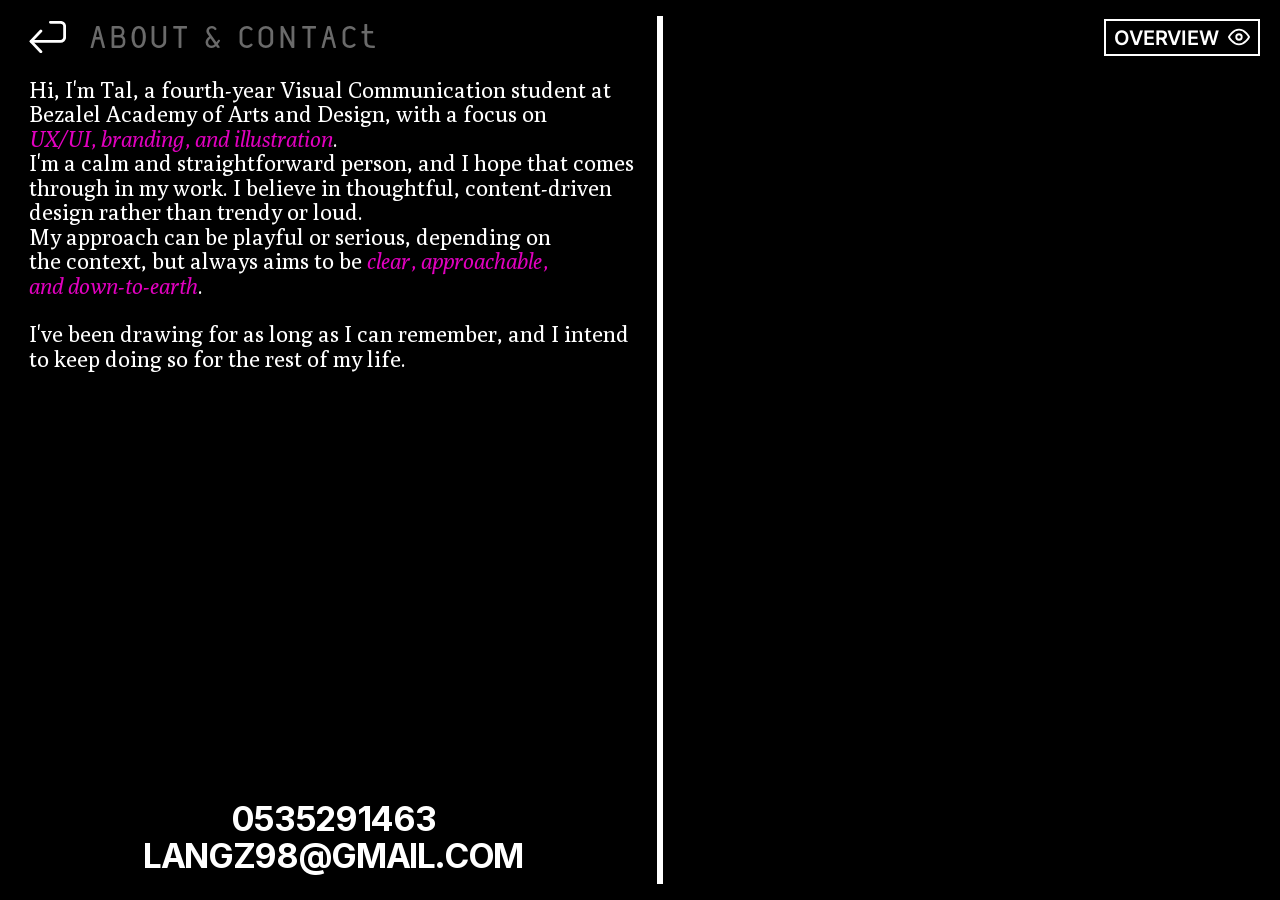
==== about.html @ 41781d66 "About & Contact page: text, contact at the bottom, OVERVIEW with selected works (numbered, hover sho" ====
<!DOCTYPE html>
<html lang="en">
<head>
  <meta charset="UTF-8">
  <meta name="viewport" content="width=device-width, initial-scale=1.0">
  <!-- בטלפון: הטלפון והמייל לא הופכים לקישורים לבד -->
  <meta name="format-detection" content="telephone=no, email=no">
  <title>ABOUT &amp; CONTACT – טל המלך</title>
  <link rel="stylesheet" href="styles.css?v=134">
</head>
<body class="theme-about">

  <!--
    עמוד About & Contact (הפריים Desktop - 84 בפיגמה).
    על אותו גריד כמו עמודי הפרויקטים: משמאל הטקסט עליי ופרטי הקשר, קו באמצע,
    ומימין הכפתור OVERVIEW.
    OVERVIEW: מימין לקו מופיעות עבודות נבחרות מכל הפרויקטים, בשתי עמודות.
    ב-hover מופיע השם של הפרויקט בצבע שלו, ולחיצה עוברת לעמוד של הפרויקט (about.js).
  -->
  <main class="project-page about-page">

    <!-- העמודה השמאלית -->
    <section class="project-info">
      <header class="project-header">
        <!-- חזרה לעמוד הבית: החץ והשם הם קישור אחד (ב-hover השם מתחלף ל-HOME) -->
        <a class="project-home" href="index.html" aria-label="חזרה לעמוד הבית">
          <span class="project-header__back"><span class="project-header__back-icon"></span></span>
          <h1 class="project-header__title">
            <span class="project-header__name">AB0UT &amp; CONTACt</span>
            <span class="project-header__home" aria-hidden="true">HOME</span>
          </h1>
        </a>
      </header>

      <div class="project-info__scroll about-info">
        <div class="project-text">
          <p>
            Hi, I'm Tal, a fourth-year Visual Communication student at Bezalel Academy of Arts and Design, with a focus on<br>
            <span class="project-text__highlight">UX/UI, branding, and illustration</span>.
          </p>
          <p>
            I'm a calm and straightforward person, and I hope that comes through in my work. I believe in thoughtful, <span class="no-break">content-driven</span> design rather than trendy or loud.<br>
            My approach can be playful or serious, depending on the context, but always aims to be <span class="project-text__highlight">clear, approachable, and <span class="no-break">down-to-earth</span></span>.
          </p>
          <p>
            I've been drawing for as long as I can remember, and I intend to keep doing so for the rest of my life.
          </p>
        </div>

        <!-- פרטי הקשר: בתחתית העמודה (לקריאה בלבד, לא לחיצים) -->
        <p class="about-contact">
          0535291463<br>
          langz98@gmail.com
        </p>
      </div>
    </section>

    <!-- הקו שבאמצע (במצב OVERVIEW הוא גולש שמאלה) -->
    <img class="project-divider" src="images/home-line.svg" alt="">

    <!-- הכפתור OVERVIEW: למעלה מימין. פותח וסוגר את העבודות -->
    <button class="overview-button about-overview" type="button" aria-expanded="false" aria-controls="about-works">OVERVIEW <img src="images/eye.svg" alt=""></button>

    <!--
      OVERVIEW: עבודות נבחרות, בשתי עמודות, בדיוק כמו בפיגמה (Frame 160 ו-Frame 161).
      כדי להחליף עבודה: מחליפים את התמונה (או הסרטון), את הקישור, את השם ואת הצבע.
      --work-ratio: הפרופורציות של המסגרת (רוחב / גובה), כמו בפיגמה.
      המספרים (1 >) נכתבים לבד (about.js), לפי הסדר: משמאל לימין, ואז שורה למטה.
    -->
    <div class="about-works" id="about-works">

      <!-- העמודה השמאלית -->
      <div class="about-works__column">
        <a class="about-work" href="wikipedia-football.html" style="--work-color: var(--color-football); --work-ratio: 462 / 659;">
          <span class="about-work__caption"><span class="about-work__number"></span> <span class="about-work__name">WIKIPEDIA&gt;F00TBALL</span></span>
          <img class="about-work__media" src="images/wikipedia-event-poster.png" alt="הפוסטר של האירוע סימולטור כדורגל">
        </a>
        <a class="about-work" href="hed-artzi.html" style="--work-color: var(--color-hed-artzi); --work-ratio: 1219 / 1290;">
          <span class="about-work__caption"><span class="about-work__number"></span> <span class="about-work__name">HED ARTZI</span></span>
          <img class="about-work__media" src="images/hed-artzi-bag.png" alt="שקית נייר עם תקליט, מדבקה וקבלה">
        </a>
        <a class="about-work" href="darom.html" style="--work-color: var(--color-darom); --work-ratio: 2867 / 4096;">
          <span class="about-work__caption"><span class="about-work__number"></span> <span class="about-work__name">DAROM FILM FESTIVAL</span></span>
          <img class="about-work__media" src="images/darom-poster-1.jpg" alt="הכרזה של פסטיבל קולנוע דרום">
        </a>
      </div>

      <!-- העמודה הימנית -->
      <div class="about-works__column">
        <a class="about-work" href="darom.html" style="--work-color: var(--color-darom); --work-ratio: 846 / 570;">
          <span class="about-work__caption"><span class="about-work__number"></span> <span class="about-work__name">DAROM FILM FESTIVAL</span></span>
          <video class="about-work__media" src="images/darom-cover.mp4" muted loop playsinline preload="metadata"></video>
        </a>
        <!-- התמונה חתוכה מלמעלה, כמו בפיגמה (רואים את התחתית שלה) -->
        <a class="about-work" href="hed-artzi.html" style="--work-color: var(--color-hed-artzi); --work-ratio: 671 / 929; --work-position: bottom;">
          <span class="about-work__caption"><span class="about-work__number"></span> <span class="about-work__name">HED ARTZI</span></span>
          <img class="about-work__media" src="images/hed-artzi-concert.jpg" alt="הכרזה בתנועה על מסך אנכי בהופעה">
        </a>
        <a class="about-work" href="wikipedia-football.html" style="--work-color: var(--color-football); --work-ratio: 2074 / 1536;">
          <span class="about-work__caption"><span class="about-work__number"></span> <span class="about-work__name">WIKIPEDIA&gt;F00TBALL</span></span>
          <video class="about-work__media" src="images/wikipedia-magazine.mp4" muted loop playsinline preload="metadata"></video>
        </a>
      </div>

    </div>

  </main>

  <!-- OVERVIEW: פתיחה וסגירה, ומעבר לעמוד של פרויקט -->
  <script src="about.js?v=3"></script>

  <!-- העכבר של האתר -->
  <script src="cursor.js?v=3"></script>

</body>
</html>
---- styles.css ----
/* =========================================
   משתנים: צבעים, פונטים וריווחים (מהפיגמה)
   ========================================= */
:root {
  /* צבעים: עמוד הבית */
  --color-background: #000000; /* שחור הרקע */
  --color-text: #ffffff;       /* לבן הטקסט */
  --color-muted: #6a6a6a;      /* אפור: הסימן ∅ ו-About & Contact */
  --color-accent: #00ffa2;     /* ירוק: פרויקט במצב hover והמסגרת של התמונה */

  /* צבעים: עמוד התהליך */
  --color-process-background: #5b5b5b; /* אפור הרקע בעמוד התהליך */
  --color-process-text: #ffffff;       /* לבן הטקסט בעמוד התהליך */

  /* צבעים: עמודי הפרויקטים */
  --color-project-accent: #0ae60d; /* ירוק: הלשונית הפעילה ומילים מודגשות */
  --color-hed-artzi: #fe3200;      /* אדום: הצבע של עמוד HED ARTZI (במקום הירוק) */
  --color-hed-artzi-background: #131313; /* אפור כהה מאוד: הרקע בעמוד החדש של HED ARTZI */
  --color-darom: #ffd555;          /* צהוב: הצבע של עמוד DAROM FILM FESTIVAL (במקום הירוק) */
  --color-about: #e100bf;          /* ורוד: הצבע של עמוד About & Contact */
  --color-football: #0ae60d;       /* הירוק של WIKIPEDIA>FOOTBALL (גם כשבעמוד יש צבע אחר) */

  /* יחידת מידה של עמוד הבית: פיקסל אחד בפריים (1440×1024) מוקטן לגודל המסך */
  --u: min(100vw / 1440, 100vh / 1024);

  /* פונטים */
  --font-main: "ArbelHagilda", monospace;      /* הפונט של עמוד הבית */
  --font-hebrew: "TheBasics Regular", sans-serif; /* המילה "טל" בעמוד הבית */
  --font-symbol: "Arial Unicode MS", "Apple Symbols", sans-serif; /* הסימן ∅ (חסר בפונט ArbelHagilda) */
  --font-process: "EditorSans Normal", sans-serif; /* הפונט של עמוד התהליך */
  --font-project-headline: "Inter", sans-serif;        /* הכותרת הגדולה בעמוד פרויקט */
  --font-tab: "Inter", sans-serif;                     /* הלשוניות ו-OVERVIEW בעמודי הפרויקטים (SemiBold) */
  --font-project-text: "Poly", serif;                   /* הטקסט על הפרויקט */
  --font-caption: "TheBasics Regular", sans-serif;      /* הכיתובים מעל התמונות */
  --font-caption-number: "TheBasics Black", sans-serif; /* המספר בכיתוב (1 >) */
  --font-size-home: calc(80.4 * var(--u));     /* 80px בפיגמה */
  --font-size-tag: calc(25.12 * var(--u));     /* התווית בתוך הכפסולה (UX/UI, BRAND) */
  --font-size-big: clamp(1.6rem, 6.1vw, 5.5rem); /* כותרות עמוד התהליך: 88px במחשב */
  --font-size-letter: clamp(5rem, 12.8vw, 11.5rem); /* האותיות A, B, C (185px בפיגמה) */

  /* ריווחים */
  --space-name-left: calc(23 * var(--u));  /* בין TAL ל-∅ (נקבע לפי מדידה, כדי ששני הרווחים ייראו שווים) */
  --space-name-right: calc(26.5 * var(--u)); /* בין ∅ ל-טל */
  --space-tabs: 16; /* הרווח בין הלשוניות בעמוד פרויקט, בפיקסלים של הפיגמה (בפיגמה 24) */
  --space-images: 0.7rem;                       /* רווח בין הדימויים בעמוד התהליך (11px בפיגמה) */
  --process-image-height: clamp(8rem, 16.5vw, 15rem); /* גובה הדימויים בעמוד התהליך (כ-240px בפיגמה) */

  /* אנימציה */
  --duration-tag: 0.3s; /* כמה זמן לוקח לעיגול להתרחב לכפסולה */
  --duration-shutter: 0.6s; /* כמה זמן לוקח לתריס להיפתח */
  --duration-reveal: 0.9s;  /* כמה זמן לוקח לתוכן בעמוד פרויקט לעלות ולהופיע */
  --duration-next: 0.8s;    /* ה-hover על החץ לפרויקט הבא: הלשוניות יוצאות, השם נכנס והחץ מתארך */
  --ease-next: cubic-bezier(0.65, 0, 0.35, 1); /* ease-in-out רך: מתחיל לאט ונעצר לאט */
  --duration-next-arrow: 0.5s; /* החץ מתארך קצת יותר מהר מהשאר */
  --duration-overview: 0.9s; /* המעבר לתצוגת OVERVIEW וחזרה: הקו גולש והכל זז איתו */
  /* המעבר מעמוד הבית לפרויקט: "גלילה" אחת לאורך הקו, שמתחילה בעמוד הבית ונגמרת בעמוד הפרויקט */
  --duration-page-out: 0.6s; /* החלק בעמוד הבית: מאיץ */
  --duration-page-in: 1s;    /* החלק בעמוד הפרויקט: נעצר בעדינות */
  --ease-page-in: cubic-bezier(0.55, 0, 1, 0.45); /* מתחיל לאט ומאיץ */
  --ease-page-out: cubic-bezier(0.22, 1, 0.36, 1); /* יוצא מהר ונעצר לאט */
  --distance-page: 60svh;    /* מאיפה עמוד הפרויקט עולה (מתחת למסך) */
  --distance-reveal: 24px;  /* מאיזה מרחק מלמטה התוכן עולה */
  --ease-reveal: cubic-bezier(0.22, 1, 0.36, 1); /* יוצא מהר ונעצר לאט ובעדינות */
  --ease-shutter: cubic-bezier(0.65, 0, 0.35, 1); /* מתחיל לאט, מאיץ, ונעצר בעדינות */
}

/* קבצי הפונטים נמצאים בתיקייה fonts, כדי שכל דפדפן (גם Safari) יציג אותם */
@font-face {
  font-family: "ArbelHagilda";
  font-weight: normal;
  src: url("fonts/arbelhagilda-regular.otf") format("opentype");
}

@font-face {
  font-family: "ArbelHagilda";
  font-weight: bold;
  src: url("fonts/arbelhagilda-bold.otf") format("opentype");
}

@font-face {
  font-family: "TheBasics Regular";
  src: url("fonts/thebasics-regular.otf") format("opentype");
}

@font-face {
  font-family: "TheBasics Black";
  src: url("fonts/thebasics-black.otf") format("opentype");
}

@font-face {
  font-family: "Inter";
  font-weight: bold;
  src: url("fonts/inter-bold.woff2") format("woff2");
}

@font-face {
  font-family: "Inter";
  font-weight: 600; /* SemiBold: הטקסט בלשוניות */
  src: url("fonts/inter-semibold.woff2") format("woff2");
}

@font-face {
  font-family: "Poly";
  font-style: normal;
  src: url("fonts/poly-regular.woff2") format("woff2");
}

@font-face {
  font-family: "Poly";
  font-style: italic;
  src: url("fonts/poly-italic.woff2") format("woff2");
}

@font-face {
  font-family: "EditorSans Normal";
  src: url("fonts/editorsans-normal.otf") format("opentype");
}

/* =========================================
   בסיס
   ========================================= */
* {
  box-sizing: border-box;
  margin: 0;
}

body {
  background-color: var(--color-background);
  color: var(--color-text);
  font-family: var(--font-main);
  font-weight: normal;
  line-height: normal;
  /* במק הדפדפן מצייר טקסט בהיר על רקע כהה עבה יותר. כך הוא עדין, כמו בפיגמה */
  -webkit-font-smoothing: antialiased;
  -moz-osx-font-smoothing: grayscale;
}

/* =========================================
   עמוד הבית: שם למעלה, קו באמצע, פרויקטים למטה
   ========================================= */
.home {
  min-height: 100vh;
  min-height: 100svh; /* גובה המסך האמיתי בטלפונים */
  padding-top: 0; /* בפיגמה 10px, אבל הדפדפן כבר מוסיף מרווח מעל הפונט */
  padding-bottom: calc(8 * var(--u));
  display: flex;
  flex-direction: column;
  align-items: center;
  font-size: var(--font-size-home);
  letter-spacing: 0.01em;
  text-align: center;
}

/* הכותרת: TAL∅ טל ומתחתיה About & Contact */
.home-header {
  width: calc(687 * var(--u)); /* הטקסט והחץ יחד, כמו בפיגמה */
  line-height: calc(78.5 * var(--u)); /* גובה שורה כמו בפיגמה */
}

/* השורה TAL∅ טל: שלוש עמודות, וה-∅ בעמודה האמצעית, בדיוק במרכז העמוד (מעל הקו) */
.home-name {
  display: grid;
  grid-template-columns: 1fr auto 1fr;
  align-items: baseline; /* שלושת החלקים על אותו קו תחתון, כמו בשורת טקסט */
  font-size: inherit;
  font-weight: normal;
  cursor: default;
  outline: none; /* במצב פוקוס ה-∅ הירוק מראה איפה נמצאים */
}

.home-name__latin {
  justify-self: end;
  padding-right: var(--space-name-left);  /* הרווח בין TAL ל-∅ */
}

.home-name__hebrew {
  justify-self: start;
  padding-left: var(--space-name-right);  /* הרווח בין ∅ ל-טל */
}

.home-name,
.home-about {
  white-space: nowrap; /* כל שורה נשארת שורה אחת, כמו בפיגמה */
}

.home-name__mark,
.home-about__text {
  color: var(--color-muted);
}

.home-about {
  display: block; /* קישור לעמוד About & Contact, בשורה משלו */
  color: inherit;
  text-decoration: none;
  cursor: pointer;
  outline: none; /* במצב פוקוס הצבע הירוק מראה איפה נמצאים */
}

.home-name__mark {
  font-family: var(--font-symbol);
}

.home-name__hebrew {
  font-family: var(--font-hebrew);
}

/*
  החץ ↗ אחרי About & Contact: יושב בשורה כמו עוד תו.
  הקופסה בגודל החץ אחרי הסיבוב (47×41), והתחתית שלה על הקו התחתון של הטקסט.
*/
.home-arrow {
  position: relative;
  display: inline-block;
  vertical-align: baseline;
  width: calc(47 * var(--u));
  height: calc(41 * var(--u));
  margin-left: calc(11 * var(--u)); /* הרווח מהטקסט, כמו בפיגמה */
}

.home-arrow img {
  position: absolute;
  top: 50%;
  left: 50%;
  width: calc(64.37 * var(--u));
  height: calc(29.46 * var(--u));
  transform: translate(-50%, -50%) rotate(-41.1deg); /* באמצע הקופסה, באותה זווית כמו בפיגמה */
}

/* האזור שבין הכותרת לפרויקטים: בו נמצאים הקו והתמונות של הפרויקטים */
.home-line {
  position: relative; /* החלון עם התמונה ממוקם בתוך האזור הזה */
  flex: 1;
  min-height: calc(458 * var(--u));
  display: flex;
  justify-content: center;
  align-items: center;
  margin-top: calc(-3 * var(--u));
  margin-bottom: calc(14 * var(--u));
}

/* הקו האנכי: נמתח לכל הגובה של האזור */
.home-line__line {
  align-self: stretch;
  width: max(2px, calc(6 * var(--u)));
}

/*
  החלון עם התמונה (תריס): אחד לכל הפרויקטים.
  סגור הוא רק שני הפסים הירוקים צמודים באמצע, מעל הקו.
  פתוח הוא ברוחב של התמונה, ובמעבר בין פרויקטים הרוחב משתנה בהדרגה לרוחב של התמונה הבאה.
  הסקריפט בסוף index.html מוסיף את is-open ואת data-showing (איזו תמונה להציג).
*/
/* שכבה בגודל האזור, כדי שהחלון יוכל לחשב את הרוחב שלו לפי הגובה של האזור (cqh) */
.preview-area {
  position: absolute;
  inset: 0;
  container-type: size;

  /* הפרופורציות (רוחב / גובה) של כל תמונה, כמו בפיגמה */
  --ratio-about: 518 / 576;
  --ratio-view: 627 / 458;
  --ratio-chick-check: 849 / 458;
  --ratio-hed-artzi: 310 / 458;
  --ratio-wikipedia-football: 1;
  --ratio-darom: 321 / 458;
}

.preview-window {
  --ratio: 1; /* רוחב / גובה של התמונה המוצגת (נקבע למטה) */
  position: absolute; /* מעל הקו, כך שהחלון לא משנה את גובה האזור */
  top: 0;
  bottom: 0;
  left: 50%;
  transform: translateX(-50%); /* באמצע העמוד */
  width: calc(12 * var(--u)); /* סגור: שני הפסים צמודים */
  overflow: hidden;
  background-color: var(--color-background); /* מסתיר את הקו הלבן שמתחתיו */
  visibility: hidden;
  transition:
    width var(--duration-shutter) var(--ease-shutter),
    visibility 0s linear var(--duration-shutter); /* נעלם רק אחרי שסיים להיסגר */
}

.preview-window.is-open {
  /* הגובה של האזור × הפרופורציות של התמונה, ועוד 30 מכל צד לפסים ולרווח */
  width: min(calc(100cqh * var(--ratio) + 60 * var(--u)), 100vw - 2rem); /* בטלפון: לא רחב יותר מהמסך */
  visibility: visible;
  transition:
    width var(--duration-shutter) var(--ease-shutter),
    visibility 0s;
}

/* שני הפסים הירוקים, בקצוות של החלון */
.preview-window::before,
.preview-window::after {
  content: "";
  position: absolute;
  top: 0;
  bottom: 0;
  width: calc(6 * var(--u));
  background-color: var(--color-accent);
}

.preview-window::before { left: 0; }
.preview-window::after  { right: 0; }

/* המסגרת של התמונות: בתוך החלון, 30 מכל צד (6 לפס + 24 רווח). מה שמחוץ לה לא נראה */
.preview-window__images {
  position: absolute;
  inset: 0 calc(30 * var(--u));
  overflow: hidden;
}

/*
  התמונות: כולן באמצע המסגרת, ורק אחת מוצגת.
  כל תמונה תמיד בגודל הסופי שלה (בלי זום), והחלון רק חושף או מסתיר אותה מהצדדים.
*/
.preview-window img {
  position: absolute;
  top: 0;
  left: 50%;
  transform: translateX(-50%);
  width: min(calc(100cqh * var(--ratio)), 100vw - 2rem - 60 * var(--u)); /* בטלפון: לא רחבה יותר מהמסך */
  max-width: none;
  height: 100%;
  object-fit: cover;
  opacity: 0;
}

.preview-window[data-showing="about"] img[data-project="about"],
.preview-window[data-showing="view"] img[data-project="view"],
.preview-window[data-showing="chick-check"] img[data-project="chick-check"],
.preview-window[data-showing="hed-artzi"] img[data-project="hed-artzi"],
.preview-window[data-showing="wikipedia-football"] img[data-project="wikipedia-football"],
.preview-window[data-showing="darom"] img[data-project="darom"] {
  opacity: 1;
}

/* הרוחב של החלון: לפי התמונה המוצגת */
.preview-window[data-showing="about"]              { --ratio: var(--ratio-about); }
.preview-window[data-showing="view"]               { --ratio: var(--ratio-view); }
.preview-window[data-showing="chick-check"]        { --ratio: var(--ratio-chick-check); }
.preview-window[data-showing="hed-artzi"]          { --ratio: var(--ratio-hed-artzi); }
.preview-window[data-showing="wikipedia-football"] { --ratio: var(--ratio-wikipedia-football); }
.preview-window[data-showing="darom"]              { --ratio: var(--ratio-darom); }

/* הרוחב של כל תמונה: לפי הפרופורציות שלה עצמה */
.preview-window img[data-project="about"]              { --ratio: var(--ratio-about); }
.preview-window img[data-project="view"]               { --ratio: var(--ratio-view); }
.preview-window img[data-project="chick-check"]        { --ratio: var(--ratio-chick-check); }
.preview-window img[data-project="hed-artzi"]          { --ratio: var(--ratio-hed-artzi); }
.preview-window img[data-project="wikipedia-football"] { --ratio: var(--ratio-wikipedia-football); }
.preview-window img[data-project="darom"]              { --ratio: var(--ratio-darom); }

.preview-window img[data-project="wikipedia-football"] {
  object-position: 50% 10.5%; /* אותו חיתוך כמו בפיגמה */
  mix-blend-mode: screen;
}

.preview-window img[data-project="about"] {
  object-fit: fill; /* כמו בפיגמה: כל התמונה נכנסת למסגרת, בלי חיתוך */
}

/* רשימת הפרויקטים */
.project-list {
  padding: 0;
  list-style: none;
}

.project {
  display: flex;
  align-items: center;
  justify-content: center;
  gap: calc(20.1 * var(--u));
  height: calc(76 * var(--u));
  cursor: default;
  outline: none; /* במצב פוקוס הצבע הירוק מראה איפה נמצאים */
  transition: gap var(--duration-tag) ease;
}

/* קישור לעמוד הפרויקט: לא משנה את העיצוב, השם והעיגול נשארים בשורה כמו בשאר הפרויקטים */
.project__link {
  display: flex;
  align-items: center;
  gap: inherit; /* אותו רווח (והתנועה שלו) כמו בשורת הפרויקט */
  color: inherit;
  text-decoration: none;
  outline: none; /* במצב פוקוס הצבע הירוק מראה איפה נמצאים */
}

.project:has(.project__link) {
  cursor: pointer;
}

/*
  העיגול האפור שליד כל פרויקט.
  במצב hover הוא מתרחב לכפסולה, ואחר כך מופיעה בתוכו התווית (UX/UI, BRAND).
*/
.project__tag {
  position: relative;
  width: calc(59.29 * var(--u));
  height: calc(59.29 * var(--u));
  border: calc(6.03 * var(--u)) solid var(--color-muted);
  border-radius: 50%; /* עיגול */
  transition:
    width var(--duration-tag) ease,
    border-radius var(--duration-tag) ease;
}

.project__tag-text {
  position: absolute;
  inset: 0;
  display: flex;
  align-items: center;
  justify-content: center;
  padding-top: calc(5 * var(--u)); /* קצת מתחת לאמצע, כמו בפיגמה */
  font-size: var(--font-size-tag);
  font-weight: bold;
  color: var(--color-muted);
  white-space: nowrap;
  opacity: 0; /* מוסתרת עד שהעיגול מתרחב */
  transition: opacity 0.1s ease; /* ביציאה מ-hover: נעלמת מיד */
}

/* =========================================
   מצב hover של פרויקט (גם בלחיצה בטלפון, ובמעבר האוטומטי בטלפון: is-auto)
   ========================================= */
.project:is(:hover, :focus-within, .is-auto) {
  gap: calc(10.05 * var(--u));
  color: var(--color-accent);
}

/* 1. העיגול מתרחב לכפסולה */
.project:is(:hover, :focus-within, .is-auto) .project__tag {
  width: calc(112.05 * var(--u));
  border-radius: 33% / 50%; /* צורת הכפסולה מפיגמה */
}

/* 2. ואחרי שהתרחב, התווית מופיעה */
.project:is(:hover, :focus-within, .is-auto) .project__tag-text {
  opacity: 1;
  /* מתחילה להופיע מיד, בהדרגה, יחד עם ההתרחבות, ונראית במלואה כשהכפסולה פתוחה */
  transition: opacity var(--duration-tag) ease;
}

/* למי שביקש במחשב פחות תנועה: בלי אנימציה */
@media (prefers-reduced-motion: reduce) {
  .project,
  .project__tag,
  .project__tag-text {
    transition: none !important;
  }

  .preview-window {
    transition: none !important;
  }
}

/* =========================================
   מצב hover על השם TAL∅ טל
   ========================================= */
/* ה-∅ נצבע בירוק (והתמונה שלי נפתחת בתריס, דרך הסקריפט) */
.home-name:is(:hover, :focus) .home-name__mark {
  color: var(--color-accent);
}

/*
  בטלפון אין hover, אז עמוד הבית עובר לבד בין הפרויקטים, אחד-אחד, ובסוף אל TAL∅ טל.
  הסקריפט ב-index.html מוסיף is-auto למה שמוצג עכשיו: השם נצבע, והתריס נפתח עם התמונה.
*/
.project.is-auto,
.home-name.is-auto .home-name__mark {
  color: var(--color-accent);
}

/* =========================================
   מצב hover על About & Contact: רק הטקסט נצבע בירוק, החץ נשאר לבן
   ========================================= */
.home-about:is(:hover, :focus) .home-about__text {
  color: var(--color-accent);
}

/* =========================================
   המעבר מעמוד הבית לעמוד פרויקט (חלק 1, בעמוד הבית)
   כאילו "גוללים למטה" לאורך הקו, והוא ממשיך והופך לקו המפריד של הפרויקט:
   1. התריס נסגר חזרה לקו, והרשימה נעלמת, כדי לפנות את הדרך לקו (is-leaving).
   2. המסך "יורד": הכותרת עולה ויוצאת, והקו עולה איתה ונמשך עד למטה (is-scrolling).
   3. עוברים לעמוד הפרויקט, ושם הגלילה ממשיכה (חלק 2, בהמשך הקובץ).
   הסקריפט ב-index.html מוסיף את המחלקות, ומחשב את המרחק (--scroll-distance).
   ========================================= */
/* בזמן המעבר כבר אי אפשר להצביע על דברים אחרים */
.home.is-leaving {
  pointer-events: none;
}

/* הרשימה נעלמת בזמן שהתריס נסגר */
.project-list {
  transition: opacity var(--duration-shutter) var(--ease-next);
}

.is-leaving .project-list {
  opacity: 0;
}

/* הקו של המעבר: מחליף את הקו של העמוד, ואותו אפשר להזיז ולמתוח */
.page-line {
  position: fixed;
  z-index: 10;
  background-color: var(--color-text);
  transition:
    top var(--duration-page-out) var(--ease-page-in),
    height var(--duration-page-out) var(--ease-page-in);
}

/* הכותרת עולה ויוצאת מהמסך, יחד עם הקו (מאיצה, והגלילה ממשיכה בעמוד הפרויקט) */
.home-header {
  transition: transform var(--duration-page-out) var(--ease-page-in);
}

.is-scrolling .home-header {
  transform: translateY(calc(-1 * var(--scroll-distance)));
}

/*
  חוזרים מעמוד פרויקט: אותה גלילה, הפוך.
  is-returning: ההתחלה. הכותרת למעלה מחוץ למסך, הרשימה מוסתרת, והקו לכל הגובה.
  is-coming-back: הכותרת והקו יורדים למקום שלהם ונעצרים בעדינות. אחר כך הרשימה מופיעה.
  (הסקריפט הקטן בראש index.html מוסיף את is-returning, והסקריפט בסוף העמוד ממשיך)
*/
.is-returning .home-header {
  transform: translateY(-100svh);
  transition: none;
}

.is-returning .project-list {
  opacity: 0;
  transition: none;
}

/* הרשימה מחכה עד שהקו במקום, ורק אז מופיעה (כמו שנעלמה: בזמן של התריס) */
.is-coming-back .project-list {
  opacity: 0;
}

.is-returning .home-line__line,
.is-coming-back .home-line__line {
  visibility: hidden; /* במקומו זז הקו של המעבר */
}

.is-coming-back .home-header,
.is-coming-back .page-line {
  transition:
    transform var(--duration-page-in) var(--ease-page-out),
    top var(--duration-page-in) var(--ease-page-out),
    height var(--duration-page-in) var(--ease-page-out);
}

.is-coming-back .home {
  pointer-events: none;
}

/* =========================================
   עמוד הבית בטלפון (הפריים "דף הבית" למובייל בפיגמה, 393×852)
   נקודת השבירה: כמו בשאר האתר, מסך צר מ-900 או מסך לאורך (טלפון וטאבלט לאורך).
   הכל בנוי באותו u כמו במחשב, רק שכאן u נקבע לפי רוחב המסך:
   השורה הכי ארוכה (HED ARTZI REBRANDING והעיגול, 962 u) ממלאת את כל הרוחב,
   פחות --home-text-gutter מכל צד. כך כל שורה נשארת שורה אחת, ויש מקום לתווית (UX/UI, BRAND)
   כשהעיגול מתרחב. ככל שהטקסט קטן יותר, הקו והתריס שבאמצע גבוהים יותר.
   ========================================= */
@media (max-width: 900px), (orientation: portrait) {
  .home {
    --home-text-gutter: 28px;  /* הרווח מהקצה של המסך לשורה הכי ארוכה (כשהתווית פתוחה: כ-20) */
    --home-mobile-gutter: 8px; /* הרווח מהקצה של המסך לתריס הפתוח */
    /* לפי הרוחב, אבל במסך נמוך (טלפון לרוחב) לא גדול מדי, כדי שהעמוד ייכנס בגובה */
    /* --home-row-width: הרוחב של השורה הכי ארוכה ב-u. הסקריפט ב-index.html מודד אותו בדפדפן עצמו
       (בכל דפדפן הפונט קצת שונה), ו-962.3 הוא המדידה בכרום, למקרה שהסקריפט עוד לא רץ */
    --u: min((100vw - 2 * var(--home-text-gutter)) / var(--home-row-width, 962.3), 100svh / 1100);
    /* הגדלים של הטקסט מחושבים מחדש לפי ה-u החדש */
    --font-size-tag: calc(25.12 * var(--u));
    font-size: calc(80.4 * var(--u));
    /* הריווחים במובייל (כולם עד האותיות עצמן, לא עד הקופסה של השורה) */
    --home-edge: 8px;      /* מהקצה העליון עד TAL, ומהפרויקט האחרון עד התחתית */
    --home-row-gap: 3px;   /* בין פרויקט לפרויקט */
    /*
      בכל שורה יש רווח ריק מעל ומתחת לאותיות (נמדד בדפדפן, ב-u, כי הוא גדל עם הטקסט).
      מורידים אותו, כדי שהריווחים יהיו עד האותיות עצמן.
    */
    --home-text-inset-top: calc(12.85 * var(--u));   /* מעל TAL */
    --home-text-inset-bottom: calc(9.28 * var(--u)); /* מתחת לפרויקט האחרון */
    --home-about-inset: calc(18.56 * var(--u));      /* מתחת ל-About & Contact */
    --home-project-inset-top: calc(7.85 * var(--u)); /* מעל שם של פרויקט */
    --home-project-inset-bottom: calc(8.56 * var(--u)); /* מתחת לשם של פרויקט */
    /* הקו: מעליו ומתחתיו אותו רווח כמו בין פרויקט לפרויקט (מהאותיות עד הקו) */
    --home-line-gap-top: calc(var(--home-row-gap) + var(--home-project-inset-bottom) + var(--home-project-inset-top) - var(--home-about-inset));
    --home-line-gap-bottom: calc(var(--home-row-gap) + var(--home-project-inset-bottom));
    padding-top: calc(var(--home-edge) - var(--home-text-inset-top));
    padding-bottom: calc(var(--home-edge) - var(--home-text-inset-bottom));
    background-color: var(--color-hed-artzi-background); /* בפיגמה הרקע במובייל #131313 */
  }

  /* הרקע של כל העמוד, גם מתחת לעמוד כשגוללים */
  body:has(.home) {
    background-color: var(--color-hed-artzi-background);
  }

  /* התריס מסתיר את הקו באותו צבע של הרקע */
  .preview-window {
    background-color: var(--color-hed-artzi-background);
  }

  /* גם התריס הפתוח והתמונה בתוכו: לכל היותר עד 8 מהצדדים של המסך */
  .preview-window.is-open {
    width: min(calc(100cqh * var(--ratio) + 60 * var(--u)), 100vw - 2 * var(--home-mobile-gutter));
  }

  .preview-window img {
    width: min(calc(100cqh * var(--ratio)), 100vw - 2 * var(--home-mobile-gutter) - 60 * var(--u));
  }

  /* הקו קצת יותר דק מאשר בפיגמה (3) */
  .home-line__line {
    width: 2px;
  }

  /* הרווחים מעל ומתחת לקו (מוגדרים למעלה, ב-.home) */
  .home-line {
    margin-top: var(--home-line-gap-top);
    margin-bottom: var(--home-line-gap-bottom);
  }

  /*
    אנימציית הפתיחה (is-intro, מ-index.html): בהתחלה המסך ריק, והקו יורד מלמעלה עד למטה.
    אחר כך השם יורד מלמעלה עם הקו (is-intro-scrolling), ועוד לפני שהקו נעצר
    הפרויקטים מתחילים לעלות אחד-אחד (כש-is-intro-list יורד).
  */
  .home-header {
    transition:
      transform var(--duration-page-out) var(--ease-page-in),
      opacity var(--duration-shutter) var(--ease-next);
  }

  .is-intro .home-header {
    opacity: 0;
    transition: none;
  }

  /*
    הפרויקטים מופיעים אחד-אחד, מלמעלה למטה: כל אחד עולה קצת ומתבהר, ונעצר בעדינות.
    --i: המקום של הפרויקט ברשימה, וכל אחד מחכה --intro-stagger יותר מזה שלפניו.
  */
  .project-list {
    --intro-stagger: 140ms;
  }

  .project {
    transition:
      gap var(--duration-tag) ease,
      color 0.5s var(--ease-next), /* במעבר האוטומטי: השם נצבע ומתנקה בהדרגה */
      opacity 0.8s var(--ease-reveal) calc(var(--i) * var(--intro-stagger)),
      transform 0.8s var(--ease-reveal) calc(var(--i) * var(--intro-stagger));
  }

  .project:nth-child(1) { --i: 0; }
  .project:nth-child(2) { --i: 1; }
  .project:nth-child(3) { --i: 2; }
  .project:nth-child(4) { --i: 3; }
  .project:nth-child(5) { --i: 4; }

  .home-name__mark {
    transition: color 0.5s var(--ease-next);
  }

  .is-intro-list .project {
    opacity: 0;
    transform: translateY(calc(var(--distance-reveal) * 0.75)); /* מתחיל קצת למטה */
    transition: none;
  }

  /* בשלב 2 השם יורד מלמעלה (הסקריפט מזיז אותו), אז כבר רואים אותו */
  .is-intro-scrolling .home-header {
    opacity: 1;
  }

  .is-intro .home-line__line {
    visibility: hidden; /* במקומו זז הקו של המעבר */
  }

  /* 4px בין שם פרויקט לשם פרויקט */
  .project-list {
    display: flex;
    flex-direction: column;
    gap: var(--home-row-gap);
  }
}

/* =========================================
   עמוד התהליך (process.html)
   ========================================= */
.process-page {
  background-color: var(--color-process-background);
  color: var(--color-process-text);
  font-family: var(--font-process);
}

.process {
  padding: clamp(2rem, 7.2vw, 6.5rem) clamp(1rem, 2.6vw, 2.4rem) 2.4rem;
}

/* הרשימה הממוספרת של הרשומות */
.process-list {
  padding: 0;
  list-style-position: inside; /* המספר צמוד לכותרת, כמו בפיגמה */
}

/* רשומה אחת */
.entry {
  font-size: var(--font-size-big);
  text-align: center;
}

.entry + .entry {
  margin-top: clamp(1.5rem, 5.4vw, 5rem); /* רווח בין הרשומות */
}

.entry__title {
  display: inline; /* כך המספר והכותרת באותה שורה */
  font-size: inherit;
  font-weight: normal;
}

/* כל הקבוצות (A, B, C) של רשומה */
.entry__groups {
  margin-top: clamp(3rem, 10.4vw, 9.5rem);
  display: flex;
  flex-direction: column;
  gap: 1.6rem;
}

/* קבוצה אחת: הדימויים מימין והאות משמאלם */
.image-group {
  display: flex;
  align-items: center;
  justify-content: flex-start; /* בעמוד מימין לשמאל: צמוד לימין */
  gap: var(--space-images);
}

.image-group img {
  display: block;
  height: var(--process-image-height);
  width: auto; /* הרוחב נקבע לפי הפרופורציות של הדימוי */
  min-width: 0;
}

.image-group__letter {
  order: 1; /* מופיעה אחרי הדימויים, כלומר משמאלם */
  font-size: var(--font-size-letter);
  line-height: 1;
  padding-inline: 0.15em;
}

/* טלפון: האות מעל, והדימויים זה מתחת לזה ברוחב מלא */
@media (max-width: 767px) {
  .image-group {
    flex-direction: column;
  }

  .image-group__letter {
    order: 0;
  }

  .image-group img {
    width: 100%;
    height: auto;
  }
}


/* =========================================
   עמוד פרויקט (למשל wikipedia-football.html)
   במחשב: כמו הפריים בפיגמה, מותאם לרוחב המסך (בלי שוליים מיותרים),
   והעמודות ממלאות את כל הגובה, וכל אחת נגללת לבד. כל המידות ב-u (פיקסל בפיגמה).
   ========================================= */
.project-page {
  --u: calc(100vw / 1440); /* כאן לפי הרוחב בלבד, כדי שהעמוד ימלא את כל רוחב המסך */
  /* הגובה המקסימלי של תמונה או סרטון: מה שנשאר במסך מתחת ללשוניות (86) ועוד רווח קטן למטה */
  --media-height: calc(100svh - 107 * var(--u));
  /*
    יחידת מידה של הבר העליון (חץ, שם הפרויקט, OVERVIEW, לשוניות, חץ):
    תמיד בגודל של הפיגמה (1px). רק במסך צר מ-1378, שבו הבר לא נכנס, הוא מוקטן.
  */
  --bar-u: min(1px, 100vw / 1378);
  /* רוחב העמודה השמאלית: כמו בפיגמה (661), אבל לפחות הרוחב של הבר (654), כדי שהשם ו-OVERVIEW ייכנסו */
  --left-width: max(661 * var(--u), 654 * var(--bar-u));
  position: relative;
  height: 100vh;
  height: 100svh;
  overflow: hidden;
}

/* ---------- העמודה השמאלית ---------- */
.project-info {
  position: absolute;
  top: calc(21 * var(--u));
  left: calc(33 * var(--u));
  width: var(--left-width);
  bottom: 0;
  display: flex;
  flex-direction: column;
  gap: calc(25 * var(--u));
}

/* השורה העליונה: חץ חזרה, שם הפרויקט, OVERVIEW */
.project-header {
  display: flex;
  align-items: center;
  gap: calc(24 * var(--bar-u));
  height: calc(40 * var(--bar-u));
}

/* החץ חזור מצויר כ"מסכה" מקובץ ה-SVG, כדי שאפשר יהיה לצבוע אותו בירוק ב-hover */
.project-header__back-icon {
  display: block;
  width: calc(39 * var(--bar-u));
  height: calc(34 * var(--bar-u));
  background-color: var(--color-text);
  -webkit-mask: url("images/arrow-back.svg") center / contain no-repeat;
  mask: url("images/arrow-back.svg") center / contain no-repeat;
  transition: background-color var(--duration-next) var(--ease-next);
}

.project-header__title {
  position: relative;
  top: 0.06em; /* כמו בכפתורים: מוריד את הטקסט לאמצע הגובה של הבר */
  display: grid; /* שם הפרויקט ו-HOME באותו מקום, אחד על השני */
  font-size: calc(38.556 * var(--bar-u));
  font-weight: normal;
  letter-spacing: 0.01em;
  color: var(--color-muted);
  white-space: nowrap;
}

/*
  הקישור לעמוד הבית: החץ ושם הפרויקט.
  כמו בפרויקט הבא: נכנסים רק דרך החץ, אבל אז אפשר לעבור אל המילה HOME,
  והמצב חוזר רק כשיוצאים משניהם.
*/
.project-home {
  display: flex;
  align-items: center;
  gap: calc(24 * var(--bar-u));
  height: 100%;
  color: inherit;
  text-decoration: none;
  pointer-events: none;
}

.project-header__back {
  display: flex;
  align-items: center;
  height: 100%;
  pointer-events: auto;
}

.project-header__name,
.project-header__home {
  grid-area: 1 / 1;
  transition:
    opacity var(--duration-next) var(--ease-next),
    transform var(--duration-next) var(--ease-next);
}

/* hover: החץ נהיה ירוק, כמו החץ לפרויקט הבא */
.project-home:hover .project-header__back-icon {
  background-color: var(--color-project-accent);
}

/* HOME מוסתר, ומחכה קצת שמאלה, ליד החץ */
.project-header__home {
  opacity: 0;
  transform: translateX(calc(-24 * var(--bar-u)));
}

/* hover על החץ: שם הפרויקט גולש ימינה ונעלם, ו-HOME נכנס במקומו */
.project-home:hover .project-header__name {
  opacity: 0;
  transform: translateX(calc(40 * var(--bar-u)));
}

.project-home:hover .project-header__home {
  opacity: 1;
  transform: none;
}

/* כשהמצב פתוח, גם המילה HOME היא חלק מהקישור */
.project-home:hover .project-header__title {
  pointer-events: auto;
}

@media (prefers-reduced-motion: reduce) {
  .project-header__name,
  .project-header__home,
  .project-header__back-icon {
    transition: none;
  }
}

/* הכפתורים (OVERVIEW והלשוניות): המסגרת בפיגמה "בפנים", לכן הריפוד קטן ב-3 (עובי הקו) */
.overview-button,
.project-tab {
  display: inline-flex;
  align-items: center;
  justify-content: center;
  gap: calc(10 * var(--bar-u));
  height: calc(40 * var(--bar-u));
  padding: 0 calc(9 * var(--bar-u)); /* 12 פחות 3 */
  border: calc(3 * var(--bar-u)) solid var(--color-text); /* קו בעובי 3, כמו בלשוניות ובחיצים */
  background-color: var(--color-background);
  color: var(--color-text);
  font-family: var(--font-main);
  font-size: calc(25 * var(--bar-u));
  font-weight: bold;
  letter-spacing: 0.01em;
  white-space: nowrap;
  /*
    בפונט ArbelHagilda יש יותר מקום מתחת לאותיות מאשר מעליהן, ולכן הטקסט נראה גבוה מדי.
    הריפוד הזה מוריד אותו בדיוק לאמצע (נמדד: 0.06 מגובה הטקסט).
  */
  padding-top: 0.12em;
}

/* OVERVIEW: בקצה הימני של העמודה השמאלית, ליד הקו שבאמצע (כמו בפיגמה: 30 מהקו) */
.overview-button {
  margin-left: auto;
  margin-right: calc(7 * var(--u));
  padding-top: 0; /* ב-Inter הטקסט כבר באמצע */
  font-family: var(--font-tab); /* כמו בלשוניות: Inter SemiBold, 22, ריווח -1% */
  font-size: calc(22 * var(--bar-u));
  font-weight: 600; /* SemiBold */
  letter-spacing: -0.01em;
  transition: border-radius 0.3s var(--ease-next);
}

/* hover: הפינות מתעגלות (ההפך מהלשוניות, שבהן הפינות נהיות ישרות) */
.overview-button:hover {
  border-radius: calc(20 * var(--bar-u));
}

.overview-button img {
  width: calc(24 * var(--bar-u));
  height: calc(24 * var(--bar-u));
}

/* התמונה, הכותרת והטקסט: נגללים בתוך העמודה */
.project-info__scroll {
  flex: 1;
  overflow-x: clip;
  overflow-y: auto;
  display: flex;
  flex-direction: column;
  gap: calc(24 * var(--u));
  padding-bottom: calc(143 * var(--u)); /* רווח בסוף, כמו בפיגמה */
}

/*
  תמונות וסרטונים תמיד נכנסים במסך: הרוחב הוא 100%,
  אבל אם כך הם יוצאים גבוהים מהמסך, הם מוקטנים (לפי הפרופורציות שלהם, ב---ratio).
*/
.project-cover,
.work-video,
.work-poster,
.work-collage,
.work-crop {
  flex-shrink: 0;
  width: min(100%, var(--media-height) * var(--ratio));
}

.project-cover {
  --ratio: 1;
  aspect-ratio: 1 / 1;
  overflow: hidden; /* כדי שהתמונה לא תמתח את הריבוע לגובה */
}

.project-cover img,
.project-cover video {
  display: block;
  width: 100%;
  height: 100%;
  object-fit: cover;
}

/* התמונה הראשית של כל פרויקט: הפרופורציות והחיתוך מהפיגמה */
.project-cover--wikipedia img {
  object-position: 50% 10.5%;
  mix-blend-mode: screen;
}

.project-headline {
  font-family: var(--font-project-headline);
  font-size: calc(38 * var(--u));
  font-weight: bold;
  line-height: 1.1;
  letter-spacing: -0.04em;
  text-transform: uppercase;
  text-align: center;
  text-wrap: balance;
}

.project-text {
  font-family: var(--font-project-text);
  font-size: calc(28 * var(--u));
  font-style: italic; /* בפיגמה: נטוי, חוץ מהפסקה הראשונה ותחילת השנייה */
  line-height: 1.1;
  text-wrap: pretty;
}

.project-text p:first-child,
.project-text p:nth-child(2) {
  font-style: normal;
}

/* מילים מודגשות בירוק (נטויות) */
.project-text__highlight {
  font-style: italic;
  color: var(--color-project-accent);
}

em.project-text__highlight {
  text-transform: uppercase;
}

/* ---------- הקו שבאמצע ---------- */
.project-divider {
  position: absolute;
  top: calc(17.5 * var(--u));
  height: calc(100% - 35 * var(--u)); /* כל הגובה של המסך, עם אותו רווח למעלה ולמטה */
  left: calc(33 * var(--u) + var(--left-width) + 23 * var(--u)); /* 23 אחרי העמודה השמאלית, כמו בפיגמה */
  width: calc(6 * var(--u));
}

/* ---------- העמודה הימנית ---------- */
.project-work {
  position: absolute;
  top: calc(21 * var(--u));
  left: calc(33 * var(--u) + var(--left-width) + 52 * var(--u)); /* 52 אחרי העמודה השמאלית, כמו בפיגמה */
  right: calc(20 * var(--u)); /* ממלאת את מה שנשאר, עד 20 מהקצה */
  bottom: 0;
  display: flex;
  flex-direction: column;
  gap: calc(25 * var(--u));
}

.project-top {
  position: relative;
  height: calc(40 * var(--bar-u));
}

.project-tabs {
  display: flex;
  gap: calc(var(--space-tabs) * var(--bar-u));
  padding-inline: calc(2 * var(--u));
  transition:
    opacity var(--duration-next) var(--ease-next),
    transform var(--duration-next) var(--ease-next);
}

/* לשונית רגילה: קו דק יותר (3), והטקסט ב-Inter SemiBold, 22, ריווח -1% (כמו בפיגמה) */
.project-tab {
  height: calc(40 * var(--bar-u));
  padding-inline: calc(9 * var(--bar-u)); /* 12 פחות 3 של הקו */
  padding-top: 0; /* ב-Inter הטקסט כבר באמצע (התיקון של ArbelHagilda לא צריך כאן) */
  border-width: calc(3 * var(--bar-u));
  border-radius: calc(20 * var(--bar-u));
  font-family: var(--font-tab);
  font-size: calc(22 * var(--bar-u));
  font-weight: 600; /* SemiBold */
  letter-spacing: -0.01em; /* -1% */
  cursor: pointer;
  transition: border-radius 0.3s var(--ease-next); /* הפינות משתנות באנימציה, כמו ב-OVERVIEW */
}

/* hover: הפינות כמעט ישרות */
.project-tab:hover {
  border-radius: calc(2 * var(--bar-u));
}

/* הלשונית שפתוחה עכשיו (אחרי לחיצה): ירוקה, עם פינות כמעט ישרות ומספר הפריטים */
.project-tab.is-active {
  border-color: var(--color-project-accent);
  border-radius: calc(1 * var(--bar-u));
  color: var(--color-project-accent);
  cursor: default;
}

.project-tab__count {
  display: none;
  white-space: pre; /* שומר על הרווח לפני הסוגריים */
}

.project-tab.is-active .project-tab__count {
  display: inline;
}

/*
  לחיצה (לרגע, בזמן שהכפתור לחוץ): הכפתור מתמלא בצבע של הפרויקט,
  עם קו וטקסט לבנים ופינות כמעט ישרות (2), כמו בפיגמה.
  is-pressed נשאר קצת אחרי הלחיצה (בסקריפט), כדי שגם בלחיצה מהירה רואים את זה.
*/
:is(.overview-button, .project-tab):is(:active, .is-pressed) {
  border-color: var(--color-text);
  border-radius: calc(2 * var(--bar-u));
  background-color: var(--color-project-accent);
  color: var(--color-text);
  letter-spacing: -0.04em; /* -1px */
  transition: none;
}

/* בלשוניות וב-OVERVIEW הריווח נשאר -1% גם בלחיצה */
:is(.overview-button, .project-tab):is(:active, .is-pressed) {
  letter-spacing: -0.01em;
}

/*
  האזור של הפרויקט הבא: השם והחץ, לכל הגובה של הבר.
  האזור עצמו "שקוף" לעכבר (pointer-events: none), כדי שאפשר יהיה ללחוץ על הלשוניות.
  רק החץ "תופס" את העכבר, וכשהאזור פתוח, גם השם. כך נכנסים רק דרך החץ,
  אבל אפשר לעבור עם העכבר אל השם, והאזור נסגר רק כשיוצאים משניהם.
*/
.project-next {
  position: absolute;
  inset: 0 calc(4 * var(--u)) 0 0;
  display: flex;
  align-items: center;
  justify-content: flex-end; /* החץ תמיד בקצה הימני */
  pointer-events: none;
}

/* החץ: תופס את העכבר לכל הגובה של הבר */
.project-next__arrow {
  display: flex;
  align-items: center;
  height: 100%;
  pointer-events: auto;
  cursor: pointer; /* אצבע: ברור שאפשר ללחוץ */
}

/*
  החץ מצויר כ"מסכה", כדי שאפשר יהיה לצבוע אותו בירוק ולהאריך אותו ב-hover.
  שני חלקים: הראש (קובץ SVG, תמיד בצד ימין) והקו (מלבן בעובי 3, שנמתח לכל הרוחב).
*/
.project-next__icon {
  --head-width: calc(16.23 * var(--bar-u));
  display: block;
  width: calc(91 * var(--bar-u));
  height: calc(29.46 * var(--bar-u));
  background-color: var(--color-text);
  -webkit-mask:
    url("images/arrow-next-head.svg") right center / var(--head-width) 100% no-repeat,
    linear-gradient(#000, #000) left center / calc(100% - 2.5 * var(--bar-u)) calc(3 * var(--bar-u)) no-repeat;
  mask:
    url("images/arrow-next-head.svg") right center / var(--head-width) 100% no-repeat,
    linear-gradient(#000, #000) left center / calc(100% - 2.5 * var(--bar-u)) calc(3 * var(--bar-u)) no-repeat;
  transition:
    background-color var(--duration-next) var(--ease-next),
    width var(--duration-next-arrow) var(--ease-next);
}

/* השם של הפרויקט הבא: מוסתר, ומופיע במקום הלשוניות */
.project-next-label {
  position: absolute; /* לא תופס מקום, כך שהוא אף פעם לא דוחף את החץ */
  top: 0.06em; /* כמו שם הפרויקט: באמצע הגובה של הבר */
  left: 0;
  height: 100%;
  display: flex;
  align-items: center;
  margin-left: calc(2 * var(--u)); /* מיושר לגריד: לאותו קו שמאלי של הכיתובים והתמונות */
  padding-right: calc(16 * var(--bar-u)); /* הרווח עד החץ, גם הוא חלק מהאזור */
  transform: translateX(calc(24 * var(--bar-u))); /* מתחיל קצת ימינה, ליד החץ */
  font-size: calc(38.5556 * var(--bar-u));
  letter-spacing: -0.01em;
  white-space: nowrap;
  color: var(--color-text);
  opacity: 0;
  transition:
    opacity var(--duration-next) var(--ease-next),
    transform var(--duration-next) var(--ease-next);
}

/* ---------- hover על האזור של הפרויקט הבא ---------- */
/* 1. החץ נהיה ירוק ומתארך שמאלה עד השם (הרוחב מחושב בסקריפט, ב---next-arrow-long) */
.project-next:hover .project-next__icon {
  width: var(--next-arrow-long, calc(91 * var(--bar-u)));
  background-color: var(--color-project-accent);
}

/* האזור הלחיץ של החץ מתרחב מיד עד השם (רק הציור של החץ מתארך באנימציה), כדי שלא יהיה חור באמצע */
.project-next:hover .project-next__arrow {
  justify-content: flex-end;
  width: var(--next-arrow-long, auto);
}

/* 2. הלשוניות גולשות שמאלה ונעלמות... */
.project-top:has(.project-next:hover) .project-tabs {
  opacity: 0;
  transform: translateX(calc(-40 * var(--bar-u)));
  pointer-events: none;
}

/* ...ובמקומן נכנס השם של הפרויקט הבא, שעכשיו גם הוא חלק מהאזור */
.project-next:hover .project-next-label {
  opacity: 1;
  transform: none;
  pointer-events: auto;
  cursor: pointer; /* כל האזור (השם, הרווח והחץ) הוא כפתור אחד */
}

/* 3. כל השאר מתעמעם ל-40% (חוץ מהקו שבאמצע, החץ והשם של הפרויקט הבא) */
.project-info,
.project-panel {
  transition: opacity var(--duration-next) var(--ease-next);
}

.project-page:has(.project-next:hover) .project-panel,
.project-page:not(.is-overview):has(.project-next:hover) .project-info {
  opacity: 0.4;
}

@media (prefers-reduced-motion: reduce) {
  .project-tabs,
  .project-tab,
  .project-next__icon,
  .project-next-label,
  .project-info,
  .project-panel {
    transition: none;
  }
}

/* התוכן של הלשונית: נגלל בתוך העמודה. רק התוכן של הלשונית הפתוחה מוצג */
/* כל הלשוניות יחד: ממלא את מה שנשאר בעמודה מתחת לבר */
.project-panels {
  flex: 1;
  min-height: 0;
  display: flex;
  flex-direction: column;
}

.project-panel {
  display: none;
}

/*
  המספור של החומרים (1 >, 2 >...): נכתב לבד.
  בתצוגה הרגילה המספור מתחיל מחדש בכל לשונית, וב-OVERVIEW הוא רץ על כל החומרים לפי הסדר.
*/
.project-panel {
  counter-reset: work-number;
}

.work-item {
  counter-increment: work-number;
}

.work-caption b::before {
  content: counter(work-number) " >";
}

/* חומר אחד: כיתוב ומתחתיו התמונה או הסרטון */
.work-item {
  flex-shrink: 0;
  display: flex;
  flex-direction: column;
  gap: calc(12 * var(--u));
}

.project-panel.is-active {
  flex: 1;
  overflow-x: clip;
  overflow-y: auto;
  display: flex;
  flex-direction: column;
  gap: calc(12 * var(--u));
  padding-inline: calc(2 * var(--u));
}

/* הכיתובים מעל התמונות, וגם השורה האחרונה בתיאור הפרויקט: TheBasics אפור, 18 כמו בפיגמה */
.work-caption,
.project-text__credit {
  font-family: var(--font-caption);
  font-size: calc(18 * var(--u));
  font-style: normal;
  line-height: 1.1;
  color: var(--color-muted);
}

/* הכיתובים מעל התמונות: תמיד 18 פיקסלים, בכל גודל מסך ובכל האתר */
.work-caption {
  font-size: 18px;
}

.work-caption b {
  font-family: var(--font-caption-number);
  font-weight: normal;
}

.work-video {
  display: block;
  object-fit: cover;
  aspect-ratio: var(--ratio);
}

.work-video--magazine { --ratio: 2074 / 1536; }
.work-video--website  { --ratio: 674 / 445; }
.work-video--darom-website { --ratio: 2238 / 1392; } /* האתר של DAROM FILM FESTIVAL */

/*
  קולאז': כמה תמונות מסובבות שמונחות אחת על השנייה, כמו בפיגמה.
  לכל תמונה במשתנים: המרכז שלה (--x, --y) והרוחב (--w) באחוזים מהקולאז',
  הפרופורציות (--a) והסיבוב (--r). התמונה האחרונה ב-HTML היא העליונה.
*/
.work-collage {
  position: relative;
  aspect-ratio: var(--ratio);
}

.work-collage img {
  position: absolute;
  left: var(--x);
  top: var(--y);
  width: var(--w);
  aspect-ratio: var(--a, 1);
  object-fit: cover;
  transform: translate(-50%, -50%) rotate(var(--r, 0deg));
}

/* הקולאז'ים בעמוד HED ARTZI */
.work-collage--sleeves {
  --ratio: 670 / 1185.49;
  width: 100%; /* התקליטים תמיד גדולים, ברוחב כל העמודה (כמו בפיגמה), גם אם הם גבוהים מהמסך */
}
.work-collage--stickers { --ratio: 424 / 822.98; }

.work-collage__sticker {
  box-shadow: -0.375px 0.375px 0 0 rgba(0, 0, 0, 0.37); /* הצל הקטן מהפיגמה */
}

.work-collage__sheet {
  border-radius: 43.25% / 44.48%; /* הפינות העגולות של דף המדבקות */
}

.work-collage__sheet--flat {
  border-radius: 39.77% / 40.92%;
}

/*
  שני חומרים זה לצד זה: הרוחב של כל אחד לפי הפרופורציות שלו (--ratio-1, --ratio-2),
  כך ששניהם יוצאים באותו גובה וממלאים יחד את רוחב העמודה.
  הם מיושרים למטה, כך שהכיתוב מעל הראשון לא מזיז אותו.
*/
.work-pair {
  container-type: inline-size; /* כדי שהכיתוב יוכל להיות ברוחב של כל הזוג (cqw) */
  display: flex;
  align-items: flex-end;
  gap: calc(12 * var(--u));
}

/* הכיתוב מעל החומר הראשון נמתח על כל הזוג */
.work-pair .work-caption {
  width: 100cqw;
}

.work-pair > .work-item {
  min-width: 0;
}

.work-pair > .work-item:nth-child(1) { flex: calc(var(--ratio-1)) 1 0; }
.work-pair > .work-item:nth-child(2) { flex: calc(var(--ratio-2)) 1 0; }

/* בתוך זוג, כל חומר ממלא את הרוחב של העמודה שלו */
.work-pair :is(.work-video, .work-crop, .work-image) {
  width: 100%;
}

/* ב-OVERVIEW: שני חומרים רגילים בשורה */
.is-overview .work-pair {
  display: contents;
}

/* כשהחומר צר מהעמודה: באמצע העמודה, כמו בפיגמה */
.work-item--center :is(.work-image, .work-collage, .work-video) {
  align-self: center;
}

/*
  תמונה חתוכה, כמו בפיגמה: המסגרת בפרופורציות --ratio,
  והתמונה בתוכה במיקום ובגודל של החיתוך (--crop-top, --crop-left, --crop-width, --crop-height).
*/
.work-crop {
  position: relative;
  aspect-ratio: var(--ratio);
  overflow: hidden;
}

.work-crop img {
  position: absolute;
  top: var(--crop-top, 0);
  left: var(--crop-left, 0);
  width: var(--crop-width, 100%);
  height: var(--crop-height, 100%);
  max-width: none;
}

/* הפוסטר של האירוע: 657×937, עם החיתוך מהפיגמה */
.work-poster {
  --ratio: 657 / 937;
  position: relative;
  width: min(calc(657 * var(--u)), var(--media-height) * var(--ratio));
  aspect-ratio: 657 / 937;
  overflow: hidden;
}

.work-poster img {
  position: absolute;
  top: -0.63%;
  left: -0.87%;
  width: 101.73%;
  height: 101.26%;
  max-width: none;
}

.work-image {
  display: block;
  align-self: flex-start; /* שהעמודה לא תמתח אותה לכל הרוחב */
  width: auto;   /* הרוחב לפי הפרופורציות של התמונה */
  max-width: min(100%, var(--max-width, 100%)); /* אפשר להגביל ב---max-width, לפי הגודל בפיגמה */
  max-height: var(--media-height); /* לא גבוהה מהמסך */
}

/*
  הופעת התוכן: כל אלמנט עולה קצת מלמטה ומופיע בעדינות כשהוא נכנס למסך.
  הסקריפט בסוף העמוד מוסיף את reveal לאלמנטים, ואת is-visible כשהם נראים.
  (בלי הסקריפט אין reveal, ולכן הכל פשוט מוצג.)
*/
.reveal {
  opacity: 0;
  transform: translateY(var(--distance-reveal));
  transition:
    opacity var(--duration-reveal) var(--ease-reveal),
    transform var(--duration-reveal) var(--ease-reveal);
  transition-delay: var(--reveal-delay, 0s); /* כמה אלמנטים יחד: אחד אחרי השני */
}

.reveal.is-visible {
  opacity: 1;
  transform: none;
}

@media (prefers-reduced-motion: reduce) {
  .reveal {
    opacity: 1;
    transform: none;
    transition: none;
  }
}


/* =========================================
   תצוגת OVERVIEW (בעמוד פרויקט)
   העמודה השמאלית נעלמת, הקו גולש שמאלה,
   וכל החומרים מופיעים בשורה אחת שנגללת הצידה, רק עם הכיתובים.
   ========================================= */
.project-page {
  /* הגובה של כל חומר בשורה: המסך, פחות הבר והכיתוב למעלה ורווח למטה, כמו בפיגמה */
  --overview-media-height: calc(100svh - 177 * var(--u));
  --full-view-hint: calc(24 * var(--u)); /* כמה הקו זז ימינה ב-hover על FULL VIEW */
}

/*
  המעבר הוא תנועה אחת: הקו גולש שמאלה ו"דוחף" איתו את העמודה השמאלית,
  והעמודה הימנית נפתחת אחריו. הכל באותו זמן ובאותו איזינג, כך ששום דבר לא עולה על משהו אחר.
*/
.project-info {
  transition:
    opacity var(--duration-overview) var(--ease-next),
    transform var(--duration-overview) var(--ease-next);
}

.project-divider,
.project-work {
  transition: left var(--duration-overview) var(--ease-next);
}

/* העמודה השמאלית זזה שמאלה בדיוק כמו הקו (ונעלמת בדרך), כך שהקו לא עובר מעליה */
.is-overview .project-info {
  opacity: 0;
  transform: translateX(calc(24 * var(--u) - var(--left-width)));
  pointer-events: none;
}

/* 2. הקו גולש שמאלה, והעמודה הימנית מתרחבת אחריו */
.is-overview .project-divider {
  left: calc(80 * var(--u));
}

.is-overview .project-work {
  left: calc(120 * var(--u));
}

/*
  השם של הפרויקט הבא נשאר במקום שלו על הגריד, כמו בתצוגה הרגילה
  (שם העמודה הימנית התחילה ב-33 + רוחב העמודה השמאלית + 52), ולכן גם החץ באורך הרגיל.
*/
.is-overview .project-next-label {
  margin-left: calc(var(--left-width) + 33 * var(--u) + 52 * var(--u) - 120 * var(--u) + 2 * var(--u));
}

/* 3. כל החומרים בשורה אחת שנגללת הצידה, עד הקצה הימני של המסך */
.is-overview .project-panels {
  flex-direction: row;
  gap: calc(20.77 * var(--u));
  overflow-x: auto;
  overflow-y: hidden;
  /* השורה מתחילה בדיוק בקו (80 + 6 של הקו = 86), כך שהחומרים נחתכים בו כשגוללים */
  margin: 0 calc(-20 * var(--u)) 0 calc(-34 * var(--u));
  padding: 0 calc(26 * var(--u)) 0 calc(37 * var(--u)); /* החומר הראשון מתחיל ב-123, כמו בפיגמה */
  scrollbar-width: none; /* בלי פס גלילה, כמו בפיגמה */
}

.is-overview .project-panels::-webkit-scrollbar {
  display: none;
}

.is-overview .project-panels {
  counter-reset: work-number; /* מספור אחד לכל החומרים */
}

.is-overview .project-panel {
  counter-reset: none;
  display: flex;
  flex: none;
  flex-direction: row;
  gap: calc(20.77 * var(--u));
  padding: 0;
  overflow: visible;
}

/* הכיתוב לא קובע את הרוחב: הוא נשבר לפי הרוחב של התמונה שמתחתיו */
.is-overview .work-caption {
  width: 0;
  min-width: 100%;
  min-height: 2.2em; /* שתי שורות, כדי שכל התמונות יתחילו באותו גובה */
}

/* חומר בלי כיתוב: מתחיל באותו גובה כמו כל השאר */
.is-overview .work-item:not(:has(.work-caption)) {
  padding-top: calc(18 * 2.2 * var(--u) + 12 * var(--u));
}

/*
  הלוגו של הד ארצי שמגיב לקול (hed-voice.js).
  ברוחב העמודה, בפרופורציות של הפריים בפיגמה (664×228).
  הכפתור שמבקש את המיקרופון נעלם אחרי שהמיקרופון פועל.
*/
.hed-voice {
  --voice-color: var(--color-hed-artzi);
  --voice-background: var(--color-background);
  position: relative;
  width: 100%;
  aspect-ratio: 664 / 228;
  overflow: hidden;
  background-color: var(--voice-background);
}

.hed-voice canvas {
  display: block;
  width: 100%;
  height: 100%;
  touch-action: manipulation;
}

/*
  בפינה: טקסט קטן (ALLOW MICROPHONE, ואחרי ההפעלה SPEAK) ואייקון של מיקרופון.
  שניהם כפתור אחד. לבן, ובזמן שהמיקרופון פועל (או ב-hover) בצבע של הפרויקט.
*/
.hed-voice__mic {
  position: absolute;
  right: calc(12 * var(--u));
  bottom: calc(12 * var(--u));
  display: flex;
  align-items: center;
  gap: calc(8 * var(--u));
  padding: 0;
  border: none;
  background: none;
  color: var(--color-text);
  font-family: var(--font-caption);
  font-size: calc(18 * var(--u));
  line-height: 1;
  transition: color 0.3s var(--ease-next), opacity 0.3s var(--ease-next);
}

/* האייקון מצויר כ"מסכה", כדי שיקבל את צבע הטקסט */
.hed-voice__icon {
  width: 24px;
  height: 24px;
  background-color: currentColor;
  -webkit-mask: url("images/mic.svg") center / contain no-repeat;
  mask: url("images/mic.svg") center / contain no-repeat;
}

.hed-voice__mic:hover,
.hed-voice__mic.is-on {
  color: var(--voice-color);
}

/* אין רשות למיקרופון: הכפתור מתעמעם */
.hed-voice__mic.is-blocked {
  opacity: 0.3;
}

/* ב-OVERVIEW: חומר עם הלוגו ועם תמונה: שניהם זה לצד זה, והכיתוב מעל שניהם */
.is-overview .work-item:has(.hed-voice) {
  display: grid;
  grid-template-columns: auto auto;
  align-items: start;
  column-gap: calc(20.77 * var(--u));
}

.is-overview .work-item:has(.hed-voice) .work-caption {
  grid-column: 1 / -1;
}

/* ב-OVERVIEW: בגובה של השורה כמו כל החומר, ובאותן פרופורציות כמו התמונה שלידו (הלוגו תמיד באמצע) */
.is-overview .hed-voice {
  width: auto;
  height: var(--overview-media-height);
  aspect-ratio: 664 / 919;
  align-self: flex-start;
}

/* כל חומר בגובה של השורה, והרוחב לפי הפרופורציות שלו */
.is-overview :is(.work-video, .work-image, .work-poster, .work-collage, .work-crop) {
  align-self: flex-start;
  width: auto;
  height: var(--overview-media-height);
  max-width: none;
  max-height: none;
}

/* הכפתור FULL VIEW: משמאל לקו, מופיע רק במצב OVERVIEW */
.full-view {
  position: absolute;
  opacity: 0;
  pointer-events: none;
}

.is-overview .full-view {
  opacity: 1;
  pointer-events: auto;
}

/*
  FULL VIEW: חזרה לתצוגה הרגילה.
  הכפתור הוא כל הרצועה שמשמאל לקו (עד הקו עצמו), כך שבכל מקום בה אפשר ללחוץ.
  האותיות אחת מתחת לשנייה, באמצע הגובה, 24 מהקצה, כמו בפיגמה.
*/
.full-view {
  top: 0;
  bottom: 0;
  left: 0;
  width: calc(86 * var(--u)); /* עד הקו (80 + 6 של הקו) */
  display: flex;
  flex-direction: column;
  justify-content: center;
  align-items: flex-start;
  padding: 0 0 0 calc(24 * var(--u));
  border: none;
  background: none;
  color: var(--color-muted);
  font-family: var(--font-main);
  font-size: calc(25 * var(--bar-u));
  letter-spacing: 0.01em;
  line-height: normal;
  transition:
    opacity var(--duration-overview) var(--ease-next),
    color var(--duration-next) var(--ease-next);
}

/* hover: ירוק, כמו המילים המודגשות. הרצועה גדלה יחד עם הקו שזז, כדי שהעכבר יישאר בתוכה */
.full-view:hover {
  width: calc(86 * var(--u) + var(--full-view-hint));
  color: var(--color-project-accent);
}

/* ...והקו עם כל התוכן זזים טיפה ימינה, כרמז לכך שהתצוגה הרגילה תיפתח */
.is-overview:has(.full-view:hover) .project-divider {
  left: calc(80 * var(--u) + var(--full-view-hint));
}

.is-overview:has(.full-view:hover) .project-work {
  left: calc(120 * var(--u) + var(--full-view-hint));
}

@media (prefers-reduced-motion: reduce) {
  .project-info,
  .project-divider,
  .project-work,
  .full-view,
  .overview-button {
    transition: none;
  }
}

/* =========================================
   המעבר מעמוד הבית לעמוד פרויקט (חלק 2, בעמוד הפרויקט)
   הגלילה ממשיכה: הקו כבר לכל הגובה, והעמוד עולה מלמטה ונעצר בעדינות.
   is-entering: ההתחלה. הקו איפה שהקו של עמוד הבית נגמר, והעמודות עוד למטה, מחוץ למסך.
   is-arriving: הקו נכנס למקום שלו, והעמודות עולות למקום שלהן.
   ========================================= */
.is-entering .project-divider {
  top: 0;
  height: 100%;
  left: var(--enter-line-left);
  width: var(--enter-line-width);
  transition: none;
}

.is-entering :is(.project-info, .project-work) {
  transform: translateY(var(--distance-page));
  transition: none;
}

.is-arriving .project-divider {
  transition:
    top var(--duration-page-in) var(--ease-page-out),
    height var(--duration-page-in) var(--ease-page-out),
    left var(--duration-page-in) var(--ease-page-out),
    width var(--duration-page-in) var(--ease-page-out);
}

.is-arriving :is(.project-info, .project-work) {
  transition: transform var(--duration-page-in) var(--ease-page-out);
}

/*
  החזרה לעמוד הבית: אותה גלילה, הפוך.
  is-leaving-page: העמודות יורדות ויוצאות מהמסך, והקו נמתח לכל הגובה, במקום של הקו של עמוד הבית.
  (project-page.js מחשב איפה הקו של עמוד הבית: --exit-line-left, --exit-line-width)
*/
.is-leaving-page .project-divider {
  top: 0;
  height: 100%;
  left: var(--exit-line-left);
  width: var(--exit-line-width);
  transition:
    top var(--duration-page-out) var(--ease-page-in),
    height var(--duration-page-out) var(--ease-page-in),
    left var(--duration-page-out) var(--ease-page-in),
    width var(--duration-page-out) var(--ease-page-in);
}

.is-leaving-page :is(.project-info, .project-work) {
  transform: translateY(100svh);
  pointer-events: none;
  transition: transform var(--duration-page-out) var(--ease-page-in);
}

/* =========================================
   OVERVIEW במבט מעוף הציפור (birdseye.js), בכל עמודי הפרויקטים (הפריים Desktop - 78 בפיגמה)
   מסך כהה בלי כפתורים: משמאל הקו ו-FULL VIEW, ומימין לקו כל החומרים בשתי שורות שנגללות הצידה.
   מעל כל חומר רק המספר. ב-hover: כל השאר חצי שקופים, ומופיעים השם של הלשונית והתיאור.
   ========================================= */
.birdseye {
  --be-row-gap: calc(25 * var(--u));      /* בין השורות */
  --be-gap: calc(24 * var(--u));          /* בין החומרים */
  --be-caption: calc(31 * var(--u));      /* שורת המספר (24) ועוד 7 עד החומר */
  /* הגובה של כל חומר: חצי מהמסך (פחות 22 למעלה ולמטה, הרווח בין השורות ושורות המספר) */
  --be-media-height: calc((100svh - 44 * var(--u) - var(--be-row-gap)) / 2 - var(--be-caption));
  position: absolute;
  z-index: 5;
  top: calc(22 * var(--u));
  bottom: calc(22 * var(--u));
  left: calc(86 * var(--u)); /* מתחילה בקו (80 + 6), כך שהחומרים נחתכים בו כשגוללים */
  right: 0;
  display: flex;
  flex-direction: column;
  gap: var(--be-row-gap);
  overflow-x: auto;
  overflow-y: hidden;
  scrollbar-width: none; /* בלי פס גלילה */
  /* סגור: מחכה מימין, שקוף. נכנס יחד עם הקו שגולש שמאלה */
  opacity: 0;
  visibility: hidden;
  pointer-events: none;
  transform: translateX(calc(600 * var(--u)));
  transition:
    opacity var(--duration-overview) var(--ease-next),
    transform var(--duration-overview) var(--ease-next),
    visibility 0s linear var(--duration-overview);
}

.birdseye::-webkit-scrollbar {
  display: none;
}

.is-overview .birdseye {
  opacity: 1;
  visibility: visible;
  pointer-events: auto;
  transform: none;
  transition:
    opacity var(--duration-overview) var(--ease-next),
    transform var(--duration-overview) var(--ease-next),
    visibility 0s;
}

/*
  שורה: החומרים אחד ליד השני (החומר הראשון 36 אחרי הקו, כמו בפיגמה).
  השורה העליונה צמודה למטה והתחתונה למעלה, כך שחומרים קטנים יותר מתקרבים לאמצע המסך.
*/
.birdseye__row {
  display: flex;
  align-items: flex-end;
  gap: var(--be-gap);
  width: max-content;
  padding-inline: calc(36 * var(--u));
}

.birdseye__item {
  display: flex;
  flex-direction: column;
  gap: calc(7 * var(--u));
  margin: 0;
  transition: opacity 0.35s var(--ease-next);
}

/* השורה התחתונה: צמודה למעלה */
.birdseye__row + .birdseye__row {
  align-items: flex-start;
}

/* השורות בגובה קבוע (חצי מהמסך), גם אם כל החומרים בהן קטנים */
.birdseye__row {
  min-height: calc(var(--be-media-height) + var(--be-caption));
}

/* hover על חומר: כל השאר חצי שקופים */
.birdseye:has(.birdseye__item:hover) .birdseye__item:not(:hover) {
  opacity: 0.5;
}

/* מעל החומר: המספר, ואחריו (מוסתרת עד ה-hover) הקטגוריה, כלומר השם של הלשונית */
.birdseye__caption {
  position: relative;
  z-index: 1;
  width: 0;
  min-width: 100%;
  height: calc(24 * var(--u));
  font-family: var(--font-caption);
  font-size: 18px;
  line-height: 1.3;
  color: var(--color-muted);
  white-space: nowrap;
}

.birdseye__number {
  font-family: var(--font-caption-number);
}

.birdseye__text {
  opacity: 0;
  transition: opacity 0.35s var(--ease-next);
}

.birdseye__item:hover .birdseye__text {
  opacity: 1;
}

/* הקטגוריה: בצבע של הפרויקט (בעמוד About: הצבע של הפרויקט שממנו החומר הגיע) */
.birdseye__title {
  color: var(--be-label-color, var(--color-project-accent));
}

/* החומר: בגובה של השורה, והרוחב לפי הפרופורציות שלו
   (הכללים כאן חזקים יותר מהכללים של ה-OVERVIEW הקודם, שעדיין חלים על החומרים המקוריים) */
.birdseye__media {
  display: flex;
  height: var(--be-media-height);
}

:is(.project-page, .event-page).is-overview .birdseye .birdseye__media > * {
  flex: none;
  width: auto;
  height: 100%;
  max-width: none;
  max-height: none;
  object-fit: cover;
}

/* חומר רחב: קצת יותר קטן, כדי שלא ישתלט על השורה. חומר קטן (data-be-size="small"): עוד יותר */
.birdseye__item.is-wide .birdseye__media {
  height: calc(var(--be-media-height) * 0.72);
}

.birdseye__item.is-small .birdseye__media {
  height: calc(var(--be-media-height) * 0.5);
}

/* חומרים שהפרופורציות שלהם במשתנה (תמונות חתוכות, קולאז'ים) */
:is(.project-page, .event-page).is-overview .birdseye .birdseye__media > :is(.work-crop, .work-collage, .work-poster) {
  aspect-ratio: var(--ratio);
}

:is(.project-page, .event-page).is-overview .birdseye .birdseye__media > .reel {
  --reel-width: calc(var(--be-media-height) * 439 / 874.49);
  width: var(--reel-width);
  height: auto;
}

/* החומרים לחיצים */
.birdseye__item {
  cursor: pointer;
}

/* החומר שלחצו עליו: מוסתר במקום שלו, כי ההעתק שלו גדל לאמצע */
.birdseye__item.is-focused .birdseye__media {
  visibility: hidden;
}

/*
  לחיצה על חומר (birdseye.js): הוא גדל לאמצע המסך, כל השאר מוחשכים ב-60%,
  ומעליו התיאור שלו בלבן. לחיצה בכל מקום מחזירה אותו למקום.
*/
.birdseye-focus {
  position: absolute;
  z-index: 6;
  inset: 0;
  visibility: hidden;
  pointer-events: none;
  transition: visibility 0s linear 0.65s;
}

.birdseye-focus.is-open {
  visibility: visible;
  pointer-events: auto;
  cursor: pointer;
  transition: visibility 0s;
}

.birdseye-focus__shade {
  position: absolute;
  inset: 0;
  left: calc(86 * var(--u)); /* רק החומרים מוחשכים, לא הקו ו-FULL VIEW */
  background-color: rgba(19, 19, 19, 0.6);
  opacity: 0;
  transition: opacity 0.65s var(--ease-next);
}

.birdseye-focus.is-open .birdseye-focus__shade {
  opacity: 1;
}

.birdseye-focus__frame {
  position: absolute;
}

.birdseye-focus__media {
  width: 100%;
  height: 100%;
  transform-origin: top left;
}

.birdseye-focus__media > * {
  display: block;
  width: 100% !important;
  height: 100% !important;
  max-width: none;
  object-fit: cover;
}

.birdseye-focus__media > .reel {
  height: auto !important; /* הרוחב (--reel-width) נקבע בסקריפט, והגובה לפי הפרופורציות */
}

/* התיאור: מעל החומר, בלבן, מופיע אחרי שהחומר גדל */
.birdseye-focus__caption {
  position: absolute;
  bottom: calc(100% + 12 * var(--u));
  left: 0;
  right: 0;
  font-family: var(--font-caption);
  font-size: 19px;
  line-height: 1.1;
  color: var(--color-text);
  opacity: 0;
  transition: opacity 0.3s var(--ease-next);
}

.birdseye-focus.is-open .birdseye-focus__caption {
  opacity: 1;
  transition: opacity 0.45s var(--ease-next) 0.4s;
}

@media (prefers-reduced-motion: reduce) {
  .birdseye-focus__shade,
  .birdseye-focus__caption {
    transition: none;
  }
}

/* כל מה שהיה בתצוגה הרגילה (הלשוניות, הבר, החומרים) נעלם, ונשארים רק הקו ו-FULL VIEW */
.project-work,
.event-header,
.event-panels {
  transition:
    left var(--duration-overview) var(--ease-next),
    opacity 0.4s var(--ease-next);
}

.is-overview :is(.project-work, .event-header, .event-panels) {
  opacity: 0;
  pointer-events: none;
}

/* הרקע ב-OVERVIEW: כהה (כמו בפיגמה), גם בעמודים שהרקע שלהם שחור */
.project-page {
  transition: background-color var(--duration-overview) var(--ease-next);
}

.project-page.is-overview {
  background-color: var(--color-hed-artzi-background);
}

@media (prefers-reduced-motion: reduce) {
  .birdseye,
  .birdseye__item,
  .birdseye__text {
    transition: none;
  }
}

/* בטלפון אין OVERVIEW */
@media (max-width: 900px), (orientation: portrait) {
  .birdseye {
    display: none;
  }
}

/* =========================================
   עמוד About & Contact (about.html): על הגריד של עמוד פרויקט
   משמאל הטקסט (25) ופרטי הקשר בתחתית, ומימין רק הכפתור OVERVIEW.
   ========================================= */
:where(.about-page) .project-text {
  font-size: calc(25 * var(--u));
  font-style: normal;
}

/* שורה ריקה לפני הפסקה האחרונה, כמו בפיגמה */
.about-page .project-text p:last-child {
  margin-top: 1.1em;
}

.about-info {
  padding-bottom: calc(29 * var(--u));
}

/* פרטי הקשר: בתחתית העמודה, גדולים ובמרכז (Inter Bold 38, כמו הכותרות בעמודי הפרויקטים) */
.about-contact {
  margin-top: auto;
  font-family: var(--font-project-headline);
  font-size: calc(38 * var(--u));
  font-weight: bold;
  line-height: 1.1;
  letter-spacing: -0.04em;
  text-align: center;
  text-transform: uppercase;
}

/* OVERVIEW: למעלה מימין */
.about-overview {
  position: absolute;
  z-index: 2;
  top: calc(21 * var(--u));
  right: calc(22 * var(--u));
  margin: 0;
  transition:
    opacity var(--duration-overview) var(--ease-next),
    border-radius 0.3s var(--ease-next);
}

/* בטלפון: אין OVERVIEW */
@media (max-width: 900px), (orientation: portrait) {
  .about-overview,
  .about-works {
    display: none;
  }
}

/*
  OVERVIEW בעמוד About (הפריים Desktop - 84 בפיגמה): עבודות נבחרות מימין לקו, בשתי עמודות.
  התמונות מתחילות 24 מימין לקו (744) ומגיעות עד 24 מהקצה, ונגללות למטה.
  מעל כל עבודה שורה עם המספר (כמו ב-OVERVIEW של עמודי הפרויקטים), וב-hover גם השם של הפרויקט.
*/
.about-works {
  --works-gap: calc(14 * var(--u));     /* בין העמודות ובין העבודות */
  --works-caption: calc(31 * var(--u)); /* שורת המספר (24) ועוד 7 עד התמונה */
  position: absolute;
  z-index: 1;
  top: calc(88 * var(--u) - var(--works-caption)); /* כך שהתמונות העליונות מתחילות ב-88, כמו בפיגמה */
  bottom: 0;
  left: calc(744 * var(--u));
  right: calc(24 * var(--u));
  display: grid;
  grid-template-columns: 328fr 330fr; /* כמו בפיגמה */
  align-items: start;
  column-gap: var(--works-gap);
  padding-bottom: calc(24 * var(--u));
  overflow-y: auto;
  scrollbar-width: none; /* בלי פס גלילה */
  visibility: hidden;
  transition: visibility 0s linear 0.4s; /* נעלם רק אחרי שהעבודות דהו */
}

.about-works::-webkit-scrollbar {
  display: none;
}

.is-works-open .about-works {
  visibility: visible;
  transition: none;
}

.about-works__column {
  display: flex;
  flex-direction: column;
  gap: var(--works-gap);
}

/*
  עבודה אחת: שורת המספר, ומתחתיה התמונה (או הסרטון).
  הכניסה: כל עבודה עולה קצת מלמטה ומופיעה בפייד משלה, אחת אחרי השנייה
  (--work-delay נקבע ב-about.js לפי המספר). הסגירה: כולן דוהות יחד, מהר.
*/
.about-work {
  display: flex;
  flex-direction: column;
  color: inherit;
  text-decoration: none; /* בלי קו מתחת, למרות שזה קישור */
  gap: calc(7 * var(--u));
  opacity: 0;
  transform: translateY(calc(24 * var(--u)));
  transition:
    opacity 0.4s var(--ease-next),
    transform 0s linear 0.4s; /* חוזרת למטה רק כשכבר לא רואים אותה */
}

.is-works-open .about-work {
  opacity: 1;
  transform: none;
  transition:
    opacity 0.9s var(--ease-page-out) var(--work-delay, 0s),
    transform 1.1s var(--ease-page-out) var(--work-delay, 0s);
}

.about-work__media {
  display: block;
  width: 100%;
  aspect-ratio: var(--work-ratio);
  object-fit: cover;
  object-position: var(--work-position, center);
}

/* hover על עבודה: כל השאר חצי שקופות (כמו ב-OVERVIEW של עמודי הפרויקטים) */
.about-work > * {
  transition: opacity 0.35s var(--ease-next);
}

.about-works:has(.about-work:hover) .about-work:not(:hover) > * {
  opacity: 0.5;
}

/* שורת המספר: כמו מעל החומרים ב-OVERVIEW של עמודי הפרויקטים */
.about-work__caption {
  height: calc(24 * var(--u));
  font-family: var(--font-caption);
  font-size: 18px;
  line-height: 1.3;
  color: var(--color-muted);
  white-space: nowrap;
}

.about-work__number {
  font-family: var(--font-caption-number);
}

/* השם של הפרויקט: אחרי המספר, בצבע של הפרויקט. מופיע רק ב-hover */
.about-work__name {
  color: var(--work-color);
  opacity: 0;
  transition: opacity 0.35s var(--ease-next);
}

.about-work:is(:hover, :focus-visible) .about-work__name {
  opacity: 1;
}

@media (prefers-reduced-motion: reduce) {
  .about-work,
  .is-works-open .about-work {
    transform: none;
    transition: opacity 0.3s linear;
  }
}

/* המעבר לעמוד של פרויקט: גם העבודות יורדות ויוצאות מהמסך, יחד עם הטקסט */
.is-leaving-page .about-works {
  transform: translateY(100svh);
  pointer-events: none;
  transition: transform var(--duration-page-out) var(--ease-page-in);
}

.is-leaving-page .about-overview {
  opacity: 0;
}

/* =========================================
   עמוד DAROM FILM FESTIVAL (darom.html): מה שמיוחד לעמוד הזה
   ========================================= */
/* החץ לפרויקט הבא: קצר (49, כמו בפיגמה), כי יש כאן ארבע לשוניות והן מגיעות כמעט עד הקצה */
.theme-darom .project-next__icon {
  width: calc(49 * var(--bar-u));
}

/* התמונה הראשית: בפרופורציות של הסרטון (846×570) */
.project-cover--darom {
  --ratio: 846 / 570;
  aspect-ratio: 846 / 570;
}

/* הטקסט: 25 (ולא 28), וכולו ישר. רק המילים המודגשות נטויות */
:where(.theme-darom) .project-text {
  font-size: calc(25 * var(--u));
  font-style: normal;
}

/* המילים המודגשות כאן באותיות רגילות (בעמוד הכדורגל "FOOTBALL" באותיות גדולות) */
:where(.theme-darom) em.project-text__highlight {
  padding-inline: 0;
  text-transform: none;
}

/* מילים מודגשות בצהוב, אבל לא נטויות (כמו בפיגמה, בפסקה על האייקונים) */
.project-text__highlight--plain {
  font-style: normal;
}

/*
  ה-Reel בתוך מסגרת של אינסטגרם (439×874, קו לבן 3.5 ופינות מעוגלות 28, כמו בפיגמה).
  הכל נמדד לפי הרוחב של המסגרת (--reel-width), כדי שיישאר באותן פרופורציות בכל גודל.
*/
.reel {
  --reel-width: min(439 * var(--u), var(--media-height) * 439 / 874.49);
  --reel-border: calc(var(--reel-width) * 3.517 / 439);
  --reel-radius: calc(var(--reel-width) * 28.096 / 439);
  position: relative;
  flex-shrink: 0;
  width: var(--reel-width);
  aspect-ratio: 439 / 874.49;
  border: var(--reel-border) solid var(--color-text);
  border-radius: var(--reel-radius);
  overflow: hidden;
  /* מסכה בצורת המסגרת: בזמן שהסרטון רץ הדפדפן מצייר אותו בשכבה נפרדת,
     ו-overflow לבד לא חותך אותו בפינות המעוגלות. המסכה חותכת הכל בדיוק לפי המסגרת */
  clip-path: inset(0 round var(--reel-radius));
  background-color: #000;
  isolation: isolate; /* ה-screen של הממשק מתערבב רק עם מה שבתוך המסגרת */
}

/* הסרטון: למעלה, לכל הרוחב (782 מתוך 867 בגובה). מתחתיו שחור */
.reel__video {
  position: absolute;
  top: 0;
  left: 0;
  width: 100%;
  height: 90.17%;
  object-fit: cover;
  /* גם הסרטון עצמו מעוגל למעלה, בפינות של המסגרת מבפנים */
  border-radius: calc(var(--reel-radius) - var(--reel-border)) calc(var(--reel-radius) - var(--reel-border)) 0 0;
}

/* הצללה שחורה מלמטה, מאחורי הכיתוב והכפתורים (כמו בפיגמה) */
.reel__shade {
  position: absolute;
  left: 0;
  right: 0;
  bottom: 0;
  aspect-ratio: 1317 / 1379; /* בגובה של הממשק התחתון */
  background: linear-gradient(to top, #000, rgba(0, 0, 0, 0));
}

/*
  הממשק של אינסטגרם: לבן על שחור, וב-screen השחור נעלם ורק הלבן נשאר.
  בתמונות של הממשק (מהפיגמה) כבר יש את המסגרת הלבנה, אז הן יושבות בדיוק על הקצה החיצוני של המסגרת,
  והקו שלהן נופל בדיוק על הקו של המסגרת.
*/
.reel__ui {
  position: absolute;
  left: calc(-1 * var(--reel-border));
  width: calc(100% + 2 * var(--reel-border));
  max-width: none;
  mix-blend-mode: screen;
}

.reel__ui--top    { top: calc(-1 * var(--reel-border)); }
.reel__ui--bottom { bottom: calc(-1 * var(--reel-border)); }

/*
  כפתור PLAY באמצע ה-Reel: עיגול עם קו לבן (3, כמו כל הקווים באתר) ומשולש.
  ב-hover הוא בצבע של הפרויקט. בזמן שהסרטון רץ הוא נעלם, ולחיצה על ה-Reel עוצרת ומחזירה אותו.
*/
.reel__play {
  position: absolute;
  z-index: 1;
  top: 50%;
  left: 50%;
  width: calc(var(--reel-width) * 78 / 439);
  aspect-ratio: 1;
  padding: 0;
  border: var(--reel-border) solid var(--color-text);
  border-radius: 50%;
  background-color: rgba(0, 0, 0, 0.35);
  color: var(--color-text);
  cursor: pointer;
  transform: translate(-50%, -50%);
  transition:
    opacity 0.4s var(--ease-next),
    color 0.3s var(--ease-next),
    border-color 0.3s var(--ease-next);
}

/* המשולש: קצת ימינה מהאמצע, כדי שייראה באמצע (כמו בכל כפתור PLAY) */
.reel__play::before {
  content: "";
  position: absolute;
  top: 50%;
  left: 54%;
  width: 34%;
  height: 38%;
  background-color: currentColor;
  clip-path: polygon(0 0, 100% 50%, 0 100%);
  transform: translate(-50%, -50%);
}

.reel__play:hover {
  color: var(--color-project-accent);
  border-color: var(--color-project-accent);
}

.reel.is-playing .reel__play {
  opacity: 0;
  pointer-events: none;
}

/* בזמן שהסרטון רץ: כל ה-Reel לחיץ (לעצירה) */
.reel.is-playing {
  cursor: pointer;
}

/*
  הגלריה הקטנה של החוברת (PROGRAM): למעלה תמונה גדולה (668×701), ומתחתיה (25) שורה של תמונות קטנות (55×74, 8 ביניהן).
  בשורה רואים רק את התמונות שלא מוצגות למעלה. היא נגללת הצידה, ולחיצה על תמונה קטנה מקפיצה אותה למעלה (mini-gallery.js).
*/
.mini-gallery {
  --ratio: 668 / 701;
  display: flex;
  flex-direction: column;
  gap: calc(25 * var(--u));
  /* כל הגלריה נכנסת במסך: התמונה הגדולה בגובה שנשאר אחרי השורה של הקטנות */
  width: min(100%, (var(--media-height) - 99 * var(--u)) * 668 / 701);
}

/* התמונות הגדולות אחת על השנייה, ורק אחת מוצגת. במעבר: אחת מתבהרת והשנייה נעלמת */
.mini-gallery__main {
  position: relative;
  aspect-ratio: var(--ratio);
  overflow: hidden;
}

.mini-gallery__main img {
  position: absolute;
  inset: 0;
  width: 100%;
  height: 100%;
  object-fit: cover;
  opacity: 0;
  transition: opacity 0.6s var(--ease-next);
}

.mini-gallery__main img.is-active {
  opacity: 1;
}

/* השורה של התמונות הקטנות: נגללת הצידה (בלי פס גלילה) */
.mini-gallery__thumbs {
  display: flex;
  gap: calc(8 * var(--u));
  overflow-x: auto;
  scrollbar-width: none;
}

.mini-gallery__thumbs::-webkit-scrollbar {
  display: none;
}

.mini-gallery__thumb {
  flex: 0 0 auto;
  width: calc(55 * var(--u));
  height: calc(74 * var(--u));
  padding: 0;
  border: 0;
  background: none;
  cursor: pointer;
  transition: opacity 0.3s var(--ease-next);
}

/* ב-hover: קצת שקופה, כדי שירגישו שאפשר ללחוץ */
.mini-gallery__thumb:hover {
  opacity: 0.6;
}

/* התמונה שמוצגת למעלה לא מופיעה בשורה */
.mini-gallery__thumb.is-active {
  display: none;
}

.mini-gallery__thumb img {
  display: block;
  width: 100%;
  height: 100%;
  object-fit: cover;
}

/*
  הגלריה של הפוסטרים: למעלה הכיתוב של הפוסטר שמוצג (מתחלף איתו),
  מתחתיו הפוסטר הגדול (567×810), ומימינו (11) עמודה של הפוסטרים הקטנים (94 רוחב, 6 ביניהם).
  העמודה בגובה של הפוסטר הגדול, ואם יש יותר פוסטרים היא נגללת למטה.
*/
.mini-gallery--posters {
  display: grid;
  grid-template-columns: 567fr 94fr;
  column-gap: calc(11 * var(--u));
  row-gap: calc(6.668 * var(--u));
  /*
    הפוסטר הגדול תמיד נכנס במסך (מתחת לכיתוב, 40): הגובה שלו לכל היותר --media-height פחות 40.
    הרוחב של כל הגלריה: הפוסטר (567 לכל 810 בגובה) ועוד העמודה (94) והרווח (11).
  */
  width: min(100%, (var(--media-height) - 40 * var(--u)) * (567 + 94) / 810 + 11 * var(--u));
}

.mini-gallery--posters .mini-gallery__caption {
  grid-column: 1 / -1;
}

.mini-gallery--posters .mini-gallery__main {
  aspect-ratio: 567 / 810;
}

.mini-gallery--posters .mini-gallery__thumbs {
  flex-direction: column;
  gap: calc(6 * var(--u));
  height: 0;         /* לא קובעת את הגובה של השורה: */
  min-height: 100%;  /* היא בגובה של הפוסטר הגדול, ונגללת בתוכו */
  overflow-x: hidden;
  overflow-y: auto;
}

.mini-gallery--posters .mini-gallery__thumb {
  width: 100%;
  height: auto;
  aspect-ratio: 2867 / 4096;
}

.mini-gallery__count {
  font-family: var(--font-caption-number);
}

/* שני הפוסטרים ברחוב: לכל הרוחב, עם החיתוך מהפיגמה */
.darom-citylight {
  width: 100%;
}

@media (prefers-reduced-motion: reduce) {
  .mini-gallery__main img,
  .mini-gallery__thumb {
    transition: none;
  }
}

/* ב-OVERVIEW: ה-Reel והפוסטר בגובה של השורה, כמו כל חומר (בקרוסלה: הפוסטר, והשורה של החצים מעליו כמו כיתוב) */
.is-overview .reel {
  --reel-width: calc(var(--overview-media-height) * 439 / 874.49);
  align-self: flex-start;
}

/* ב-OVERVIEW: רק הכיתוב והפוסטר הגדול, בגובה של השורה (בלי העמודה של הקטנים) */
.is-overview .mini-gallery.mini-gallery--posters {
  grid-template-columns: 1fr;
  width: calc((var(--overview-media-height) - 40 * var(--u)) * 567 / 810);
}

.is-overview .mini-gallery--posters .mini-gallery__thumbs {
  display: none;
}

.is-overview .mini-gallery {
  width: calc((var(--overview-media-height) - 99 * var(--u)) * 668 / 701); /* פחות השורה של הקטנות */
}


/* מילה עם מקף שלא נשברת בין שתי שורות (למשל one-page) */
.no-break {
  white-space: nowrap;
}

/* דברים שמופיעים רק בטלפון: ירידת השורה בשם הפרויקט, והכפתור GALLERY */
.mobile-break,
.section-buttons,
.panel-title,
.mobile-next {
  display: none;
}

/*
  טלפון וטאבלט לאורך: העמודות אחת מתחת לשנייה, והעמוד כולו נגלל.
  u כאן נקבע לפי רוחב המסך, כדי שהעמודה (674) תמלא אותו.
*/
@media (max-width: 900px), (orientation: portrait) {
  .project-page {
    --u: calc((100vw - 32px) / 674);
    --media-height: calc(100svh - 32px);
    --bar-u: min(var(--u), 1px); /* בטלפון הבר מוקטן לרוחב המסך */
    --mobile-bar-height: 62px;     /* הבר הקבוע למעלה (פיגמה: עמוד פרויקט במובייל) */
    width: auto;
    height: auto;
    padding: calc(var(--mobile-bar-height) + 8px) 8px 40px; /* 8 מתחת לבר ומהצדדים */
    overflow: visible;
    display: flex;
    flex-direction: column;
    gap: calc(40 * var(--u));
  }

  .project-info,
  .project-work,
  .project-divider {
    position: static;
    width: 100%;
  }

  .project-divider {
    flex-shrink: 0;
  }

  .project-info__scroll,
  .project-panel.is-active {
    overflow: visible;
  }

  /* הרקע בטלפון, כמו בפיגמה */
  body:has(.project-page) {
    background-color: var(--color-hed-artzi-background);
  }

  /* כשלוחצים על GALLERY: גוללים בתנועה רכה, והגלריה נעצרת מתחת לבר */
  html:has(.project-page) {
    scroll-behavior: smooth;
    scroll-padding-top: calc(var(--mobile-bar-height) + 8px);
  }

  /* ---------- הבר למעלה: חזרה, שם הפרויקט ו-GALLERY. תמיד נשאר למעלה, גם כשגוללים ---------- */
  .project-header {
    position: fixed;
    z-index: 20;
    top: 0;
    left: 0;
    right: 0;
    height: var(--mobile-bar-height);
    padding: 0 8px; /* על הגריד של העמוד: 8 מהצדדים */
    justify-content: flex-start;
    gap: 0;
    background-color: var(--color-hed-artzi-background);
  }

  /*
    הכפתורים INFO ו-GALLERY בקצה השמאלי, ושם הפרויקט והחץ לחזרה בקצה הימני.
    בין כל החלקים אותו רווח (12). השם מוקטן אם צריך כדי להיכנס (הסקריפט קובע את --title-size),
    ובגלריה הוא נעלם בהדרגה.
  */
  .project-header__title {
    order: 1;
    margin-left: auto;
    /* 12 עד החץ שרואים: החץ (11.46) יושב באמצע ריבוע של 27.83, אז יש כבר 8.2 בתוך הריבוע */
    margin-right: calc(12px - (27.83px - 11.46px) / 2);
    transition: opacity 0.35s var(--ease-next);
  }

  .project-header__back {
    order: 2;
    /* החץ שרואים (11.46) יושב באמצע ריבוע של 27.83: מזיזים את הריבוע כך שהחץ עצמו יהיה 8 מהצד */
    margin-right: calc(-1 * (27.83px - 11.46px) / 2);
  }

  .is-in-gallery .project-header__title {
    opacity: 0;
    pointer-events: none;
  }

  /* בצד ימין החץ פונה ימינה: ">" */
  .project-header__back-icon {
    transform: scaleX(-1);
  }

  /* החץ והשם הם עדיין קישור אחד, אבל כל אחד מהם יושב לבד בבר */
  .project-home {
    display: contents;
  }

  /* החזרה: חץ ">" דק בתוך ריבוע של 28 */
  .project-header__back {
    justify-content: center;
    width: 27.83px;
    height: 27.83px;
  }

  .project-header__back-icon {
    width: 11.46px;
    height: 20.36px;
    -webkit-mask-image: url("images/chevron-back.svg");
    mask-image: url("images/chevron-back.svg");
  }

  /* שם הפרויקט: עד 20, במרכז (ב-WIKIPEDIA>FOOTBALL בשתי שורות) */
  .project-header__title {
    top: 1px; /* כך האותיות עצמן באמצע הגובה של הבר, כמו הכפתורים והחץ (נמדד) */
    font-size: var(--title-size, 20px);
    text-align: center;
  }

  .mobile-break {
    display: inline;
  }

  .project-header__home {
    display: none; /* בטלפון אין hover שמחליף את השם ל-HOME */
  }

  /* במקום OVERVIEW: הכפתורים INFO ו-GALLERY */
  .project-header .overview-button {
    display: none;
  }

  .section-buttons {
    position: absolute; /* לא תופסים מקום בבר, וכך יכולים לעלות על השם */
    z-index: 1;
    left: 8px; /* על הגריד: 8 מהצד */
    top: 50%;
    transform: translateY(-50%);
    display: flex;
    gap: 12px;
  }

  .section-button {
    display: inline-flex;
    align-items: center;
    padding: 8px 11px; /* בפיגמה 12 בצדדים: קצת פחות, כדי שיהיה עוד מקום לשם */
    border: 2.5px solid var(--color-text); /* בפיגמה 3: קצת יותר דק */
    background-color: var(--color-background);
    color: var(--color-text);
    font-family: var(--font-tab); /* Inter SemiBold, ריווח -1% */
    font-size: 20.13px;
    font-weight: 600;
    line-height: 24px; /* בגובה של האייקון */
    letter-spacing: -0.01em;
    white-space: nowrap;
    cursor: pointer;
    /*
      לחיצה (is-pressed), או כשהכפתור נהיה "הנוכחי" בזמן גלילה (is-flash):
      הטקסט, האייקון והמסגרת נהיים לרגע בצבע של הפרויקט, וחוזרים ללבן בהדרגה.
    */
    transition:
      color 0.4s var(--ease-next),
      border-color 0.4s var(--ease-next);
  }

  .section-button--info {
    border-radius: 20px; /* INFO עגול, GALLERY מרובע (כמו בפיגמה) */
  }

  .section-button:is(.is-pressed, .is-flash) {
    color: var(--color-project-accent);
    border-color: var(--color-project-accent);
    transition-duration: 0.1s; /* נדלק מהר, נכבה לאט */
  }

  /* האייקונים מצוירים כ"מסכה", כדי שיקבלו את הצבע של הכפתור */
  .section-button__icon,
  .section-button__arrow::before {
    flex-shrink: 0;
    background-color: currentColor;
    -webkit-mask: var(--icon) center / contain no-repeat;
    mask: var(--icon) center / contain no-repeat;
  }

  .section-button__icon {
    width: 24px;
    height: 24px;
  }

  .section-button__icon--eye  { --icon: url("images/eye.svg"); }
  .section-button__icon--info { --icon: url("images/info-circle.svg"); }

  /*
    המעבר בין INFO ל-GALLERY: השם של כפתור אחד נסגר (הרוחב שלו מתכווץ לאפס והוא נעלם),
    ובמקביל החץ שלו נפתח, ולהפך בכפתור השני. כך הכפתורים משנים רוחב בתנועה רכה.
  */
  .section-button__label,
  .section-button__arrow {
    overflow: hidden;
    transition:
      max-width 0.5s var(--ease-next),
      margin 0.5s var(--ease-next),
      opacity 0.35s var(--ease-next);
  }

  .section-button__label {
    max-width: 100px; /* יותר מהשם הכי ארוך (GALLERY) */
    margin-right: 10px; /* הרווח מהאייקון */
  }

  /* החץ: למטה ב-GALLERY (יורדים לגלריה), למעלה ב-INFO (חוזרים למעלה) */
  .section-button__arrow {
    position: relative;
    flex-shrink: 0;
    width: 20.36px;
    max-width: 20.36px;
    height: 20.36px;
    margin-left: 10px; /* הרווח מהאייקון */
  }

  .section-button__arrow::before {
    --icon: url("images/chevron-back.svg");
    content: "";
    position: absolute;
    top: 0;
    left: 4.45px;
    width: 11.46px;
    height: 20.36px;
    transform: rotate(-90deg); /* החץ "<" מסתובב ופונה למטה */
  }

  .section-button__arrow--up::before {
    transform: rotate(90deg);
  }

  /*
    למעלה (בטקסט): INFO מראה את השם שלו, ו-GALLERY רק אייקון וחץ למטה.
    בגלריה (is-in-gallery): GALLERY מראה את השם שלו, ו-INFO רק אייקון וחץ למעלה.
  */
  .section-button--info .section-button__arrow,
  .section-button--gallery .section-button__label,
  .is-in-gallery .section-button--info .section-button__label,
  .is-in-gallery .section-button--gallery .section-button__arrow {
    max-width: 0;
    margin: 0;
    opacity: 0;
  }

  .is-in-gallery .section-button--info .section-button__arrow {
    max-width: 20.36px;
    margin-left: 10px;
    opacity: 1;
  }

  .is-in-gallery .section-button--gallery .section-button__label {
    max-width: 100px;
    margin-right: 10px;
    opacity: 1;
  }

  /* בזמן המדידה (בסקריפט): בלי תנועה, כדי למדוד את הרוחב הסופי */
  .is-measuring :is(.section-button__label, .section-button__arrow) {
    transition: none;
  }

  @media (prefers-reduced-motion: reduce) {
    .section-button__label,
    .section-button__arrow {
      transition: none;
    }
  }

  /* ---------- התמונה, הכותרת והטקסט ---------- */
  .project-info__scroll {
    gap: 13.14px;
    padding-bottom: 0;
  }

  /* התמונה הראשית: ריבוע לכל הרוחב, והחיתוך מהפיגמה של המובייל */
  .project-cover {
    width: 100%;
  }

  .project-cover--wikipedia img {
    position: relative;
    top: -1.99%;
    height: 118.87%;
    object-fit: fill;
  }

  /* הכותרת קצת יותר צרה מהתמונה (364 מתוך 377). הטקסט מגיע עד 8 מהצדדים, כמו התמונה */
  .project-headline {
    padding-inline: 6.5px;
  }

  .project-headline {
    font-size: 27px;
  }

  .project-text {
    font-size: 18px; /* בפיגמה 20, הוקטן ב-2 */
    line-height: 1.25; /* קצת יותר אוויר בין השורות, כדי שיהיה נוח לקרוא */
  }

  .project-text__credit {
    font-size: 14px; /* בפיגמה 17, הוקטן ב-3 */
    line-height: 1.15;
  }

  /* ---------- הגלריה (פיגמה: עמוד גלריה במובייל) ----------
     כל החלקים אחד מתחת לשני, ובין חלק לחלק קו לבן. גוללים בהם רגיל עד הסוף. */
  .project-page {
    gap: 24px;
    padding-bottom: 25px;
  }

  .project-divider,
  .project-top {
    display: none; /* במקום הלשוניות: השם של כל חלק, מעליו */
  }

  .project-work {
    gap: 0; /* הריווחים בגלריה מוגדרים בכל חלק */
    scroll-margin-top: calc(var(--mobile-bar-height) + 8px); /* GALLERY גולל עד 8 מתחת לבר */
  }

  .project-panels {
    display: flex;
    flex-direction: column;
    gap: 12px;
    padding: 0 10px;
  }

  /* הקו בסוף הגלריה: מתחת לחלק האחרון, באותו רוחב כמו הקווים שבין החלקים */
  .project-panel:last-child {
    padding-bottom: 12px;
    border-bottom: 3px solid var(--color-text);
  }

  /* חלק אחד: קו מעליו, השם בירוק, והחומרים */
  .project-panel,
  .project-panel.is-active {
    display: flex;
    flex-direction: column;
    gap: 12px;
    padding: 12px 0 0;
    border-top: 3px solid var(--color-text);
    overflow: visible;
    flex: none; /* הגובה לפי התוכן (וכך אפשר להנפיש אותו בסגירה ובפתיחה) */
  }

  .panel-title {
    display: block;
    padding: 0;
    border: 0;
    background: none;
    color: var(--color-project-accent);
    font-family: var(--font-tab); /* Inter SemiBold, ריווח -1% */
    font-size: 21px;
    font-weight: 600;
    letter-spacing: -0.01em;
    text-align: left;
  }

  /* חלק סגור: רק השם שלו */
  .project-panel.is-closed .work-item {
    display: none;
  }

  .work-item {
    gap: 12px;
  }

  /* הכיתובים בטלפון: בפיגמה 16, הוקטנו ב-3 */
  .work-caption {
    font-size: 13px;
  }

  /* התמונות והסרטונים: לכל הרוחב */
  .project-panel :is(.work-video, .work-image, .work-poster) {
    width: 100%;
  }

  /* בסוף: NEXT, מתחתיו שם הפרויקט הבא, ומתחתיו שלושה חצים. הכל במרכז */
  .mobile-next {
    margin-top: 24px;
    display: flex;
    flex-direction: column;
    align-items: center;
    gap: 8px;
    padding: 0 8px;
    font-family: var(--font-main);
    font-size: 35px;
    letter-spacing: 0.01em;
    line-height: normal;
    color: var(--color-muted);
    text-align: center;
    text-decoration: none;
  }

  .mobile-next__label {
    color: var(--color-text);
  }

  .mobile-next__name {
    margin-top: -8px; /* שתי השורות צמודות, כמו בפיגמה (ה-8 הוא רק עד החצים) */
  }

  .mobile-next__icon {
    width: 61px;
    height: 20.34px;
  }


  /* ירידות השורה של המחשב: בטלפון נשארת רק הראשונה ("The work features" בשורה חדשה), כמו בפיגמה */
  .project-text p:first-child br:not(:first-of-type),
  .project-text__credit br:not(:first-child) {
    display: none;
  }

  /* OVERVIEW בטלפון: בלי העמודה השמאלית והקו, החץ חזור למעלה, והשורה נגללת הצידה */
  .project-page.is-overview {
    padding-top: calc(21px + 40 * var(--bar-u) + 24px);
    --overview-media-height: 60svh;
  }

  .is-overview .project-info,
  .is-overview .project-divider {
    display: none;
  }

  /* בטלפון אין רצועה משמאל לקו, אז FULL VIEW בשורה אחת למעלה */
  .full-view,
  .full-view:hover {
    top: 21px;
    bottom: auto;
    left: 16px;
    width: auto;
    height: calc(40 * var(--bar-u));
    padding: 0;
    flex-direction: row;
    align-items: center;
  }

  .is-overview .project-panels {
    margin: 0 -16px;
    padding: 0 16px;
  }

  /* הקו הופך לקו אופקי בין שני החלקים */
  .project-divider {
    height: calc(6 * var(--u));
  }
}


/* =========================================
   העכבר: עיגול לבן (cursor.js)
   ========================================= */
:root {
  --cursor-size: 36px;
  --cursor-green: var(--color-project-accent); /* בעמודי הפרויקטים */
  --duration-cursor: 0.3s;
}

/* עמוד HED ARTZI: אדום במקום הירוק, גם בעכבר */
.theme-hed-artzi {
  --color-project-accent: var(--color-hed-artzi);
  --cursor-green: var(--color-hed-artzi);
}

/* עמוד About & Contact: ורוד במקום הירוק, גם בעכבר */
.theme-about {
  --color-project-accent: var(--color-about);
  --cursor-green: var(--color-about);
}

/* עמוד DAROM FILM FESTIVAL: צהוב במקום הירוק, גם בעכבר */
.theme-darom {
  --color-project-accent: var(--color-darom);
  --cursor-green: var(--color-darom);
}

/* בעמוד הבית הירוק של ה-hover אחר, אז גם העכבר מקבל אותו */
:root:has(.home) {
  --cursor-green: var(--color-accent);
}

/* מסתירים את החץ הרגיל של המחשב */
.has-custom-cursor,
.has-custom-cursor * {
  cursor: none !important;
}

.cursor {
  position: fixed;
  top: calc(var(--cursor-size) / -2); /* כך שמרכז העיגול יהיה בדיוק בקצה העכבר */
  left: calc(var(--cursor-size) / -2);
  z-index: 1000;
  width: var(--cursor-size);
  height: var(--cursor-size);
  border-radius: 50%;
  background-color: var(--color-text);
  mix-blend-mode: exclusion; /* על ירוק הוא נהיה שחור, כמו בפיגמה */
  pointer-events: none;      /* העיגול לא מפריע ללחוץ על מה שמתחתיו */
  opacity: 0;
  transition:
    background-color var(--duration-cursor) ease,
    opacity var(--duration-cursor) ease;
}

.cursor.is-shown {
  opacity: 1;
}

/* על משהו לחיץ: העיגול נצבע בירוק */
.cursor.is-on-clickable {
  background-color: var(--cursor-green);
}


/* =========================================
   סקיצה: העמוד החדש של הד ארצי, הלשונית THE EVENT (hed-artzi.html)
   מהפריים Desktop - 75 בפיגמה (1440×1024). כל המידות ב-u (פיקסל בפיגמה, לפי רוחב המסך).
   למעלה שורה אחת, מתחתיה שתי עמודות של חומרים, והקו בצד ימין.
   ========================================= */
.event-page {
  --u: calc(100vw / 1440);
  --bar-u: min(1px, 100vw / 1378); /* הבר העליון בגודל של הפיגמה, כמו בעמוד פרויקט */
  --overview-media-height: calc(100svh - 177 * var(--u)); /* הגובה של כל חומר בשורה של OVERVIEW (כמו בעמוד פרויקט) */
  --full-view-hint: calc(24 * var(--u)); /* כמה הקו זז ימינה ב-hover על FULL VIEW */
  position: relative;
  height: 100vh;
  height: 100svh;
  overflow: hidden;
  background-color: var(--color-hed-artzi-background);
}

/* השורה העליונה: חזרה, OVERVIEW, הלשוניות והחץ לפרויקט הבא (החץ נגמר מעל הקו) */
.event-header {
  position: absolute;
  top: calc(20 * var(--u));
  left: calc(33 * var(--u));
  right: calc(34 * var(--u));
  display: flex;
  align-items: center;
  gap: calc(22 * var(--bar-u));
  height: calc(40 * var(--bar-u));
}

.event-header .overview-button {
  margin: 0;
}

/*
  הלשוניות והחץ לפרויקט הבא. האזור של החץ (project-next) נמדד מהשורה העליונה כולה,
  כך שהשם של הפרויקט הבא מופיע באמצע הגריד (העמודה השנייה, 712), והחץ לא ארוך מדי.
*/
.event-top {
  flex: 1;
  position: static;
}

.event-page .project-next-label {
  margin-left: calc(679 * var(--u)); /* 33 + 679 = 712: איפה שמתחילה העמודה השנייה */
}

.event-tabs {
  margin-left: calc(10 * var(--bar-u));
}

/* hover על החץ לפרויקט הבא: התוכן מתעמעם ל-40% (כמו בעמוד פרויקט) */
.event-columns {
  transition: opacity var(--duration-next) var(--ease-next);
}

.event-page:has(.project-next:hover) .event-columns {
  opacity: 0.4;
}

/*
  התוכן של כל לשונית: שתי עמודות (ברוחב 670, כמו בפיגמה), שכל אחת נגללת לבד.
  רואים רק את הלשונית הפתוחה (is-active).
*/
.event-columns {
  position: absolute;
  top: calc(96 * var(--u));
  bottom: calc(10 * var(--u));
  left: calc(33 * var(--u));
  display: none;
  gap: calc(3 * var(--u));
  counter-reset: work-number; /* המספור (1 >, 2 >, 3 >) רץ על שתי העמודות */
}

.event-columns.is-active {
  display: flex;
}

.event-column {
  width: calc(674 * var(--u)); /* 670 ועוד 2 מכל צד */
  overflow-x: clip;
  overflow-y: auto;
  display: flex;
  flex-direction: column;
  gap: calc(15 * var(--u));
  padding-inline: calc(2 * var(--u));
}

.event-page .work-item {
  gap: calc(15 * var(--u));
}


/*
  THE EVENT: הלוגו שמגיב לקול למעלה, לכל הרוחב (1369×468, כמו בפיגמה), עם הרקע של העמוד.
  מתחתיו שתי העמודות, והכל נגלל יחד (העמודות עצמן לא נגללות לבד).
*/
.event-columns--stacked {
  flex-wrap: wrap;
  align-content: flex-start;
  row-gap: calc(36 * var(--u));
  padding-top: calc(10 * var(--u));
  overflow-x: clip;
  overflow-y: auto;
}

.event-columns--stacked .event-column {
  overflow: visible;
}

.event-page .hed-voice {
  --voice-background: var(--color-hed-artzi-background);
  width: calc(1369 * var(--u));
  aspect-ratio: 1369 / 468;
}

/* הכפתור של המיקרופון: באמצע, מתחת ללוגו */
.event-page .hed-voice__mic {
  right: auto;
  left: 50%;
  transform: translateX(-50%);
}

/* תמונות חתוכות וקולאז': ברוחב העמודה (670) */
.event-page :is(.work-crop, .work-collage) {
  width: 100%;
}

/* BACKGROUND: הכותרת והטקסט על הפרויקט (לבן, עם מילים מודגשות באדום ונטויות) */
.event-about {
  gap: calc(14 * var(--u));
}

.event-about__text {
  font-family: var(--font-project-text);
  font-size: calc(28 * var(--u));
  line-height: 1.1;
  text-wrap: pretty;
}

.event-about__text p + p {
  margin-top: 1.1em; /* שורה ריקה בין הפסקאות */
}

.event-about__highlight {
  color: var(--color-project-accent);
}

/* "In collaboration with": קטן ואפור, כמו בפיגמה (16) */
.event-about__credit {
  font-family: var(--font-caption);
  font-size: calc(16 * var(--u));
  color: var(--color-muted);
}

.event-about__text p + .event-about__credit {
  margin-top: calc(31 * var(--u)); /* שורה ריקה (28) לפני השורה הזאת, כמו בפיגמה */
}

/* החומרים: הגודל והחיתוך מהפיגמה */
.event-media {
  display: block;
  flex-shrink: 0;
  object-fit: cover;
}

.event-media--poster {
  width: calc(495 * var(--u));
  aspect-ratio: 495 / 880;
}

.event-media--screen {
  width: calc(661 * var(--u));
  aspect-ratio: 661 / 365;
  object-position: 50% 0%; /* החיתוך מלמטה: בתחתית הסרטון יש פס לבן מהקלטת המסך, והוא נחתך */
}

.event-media--concert {
  width: calc(661 * var(--u));
  aspect-ratio: 661 / 451;
  object-position: 50% 24%; /* רואים את הבמה */
}

/* הקו: בצד ימין, כמעט לכל הגובה. במעבר בין לשוניות event-tabs.js מזיז אותו (מנגב את המסך) */
.event-line {
  position: absolute;
  top: calc(101 * var(--u));
  height: calc(905 * var(--u));
  left: calc(1399 * var(--u));
  width: calc(6 * var(--u));
}

/* הכרזה ב-BACKGROUND: נכנסת כולה במסך (מתחת לכיתוב), ולכל היותר 628 כמו בפיגמה */
.event-page .event-crop--poster {
  width: min(628 * var(--u), (100svh - 121 * var(--u) - 20px) * 628 / 870);
}

/*
  ---------- המעבר מעמוד הבית (חלק 2, בעמוד הזה) ----------
  is-entering: הקו ממשיך מהאמצע, לכל הגובה, והתוכן עוד למטה.
  is-arriving: הקו "יורד" לגובה שלו, ואז זז ימינה למקום שלו, והתוכן עולה מלמטה (כמו בעמוד פרויקט).
*/
.is-entering .event-line {
  top: 0;
  height: 100%;
  left: var(--enter-line-left);
  width: var(--enter-line-width);
  transition: none;
}

.is-entering :is(.event-header, .event-panels) {
  transform: translateY(var(--distance-page));
  transition: none;
}

.is-arriving .event-line {
  transition:
    top var(--duration-page-in) var(--ease-page-out),
    height var(--duration-page-in) var(--ease-page-out),
    left var(--duration-overview) var(--ease-next) 0.5s,
    width var(--duration-overview) var(--ease-next) 0.5s;
}

.is-arriving :is(.event-header, .event-panels) {
  transition: transform var(--duration-page-in) var(--ease-page-out);
}

/*
  ---------- OVERVIEW: בדיוק כמו בעמוד פרויקט (wikipedia-football.html) ----------
  השם ו-OVERVIEW גולשים שמאלה ונעלמים, הקו גולש שמאלה ונמתח לכל הגובה,
  הלשוניות עוברות לימין הקו, וכל החומרים בשורה אחת שנגללת הצידה.
*/
.event-page .project-home,
.event-header .overview-button {
  transition:
    opacity var(--duration-overview) var(--ease-next),
    transform var(--duration-overview) var(--ease-next),
    border-radius 0.3s var(--ease-next);
}

.is-overview .project-home,
.event-page.is-overview .overview-button {
  opacity: 0;
  transform: translateX(calc(24 * var(--u) - 661 * var(--u))); /* כמו העמודה השמאלית בעמוד פרויקט */
  pointer-events: none;
}

/* הלשוניות עוברות לימין הקו (122, כמו בעמוד פרויקט). המרחק נמדד ב-event-tabs.js */
.event-tabs {
  transition:
    opacity var(--duration-next) var(--ease-next),
    transform var(--duration-overview) var(--ease-next);
}

.is-overview .event-tabs {
  transform: translateX(var(--overview-tabs-shift, 0px));
}

.is-overview .project-top:has(.project-next:hover) .event-tabs {
  transform: translateX(calc(var(--overview-tabs-shift, 0px) - 40 * var(--bar-u)));
}

.event-line {
  transition:
    left var(--duration-overview) var(--ease-next),
    top var(--duration-overview) var(--ease-next),
    height var(--duration-overview) var(--ease-next);
}

.is-overview .event-line {
  left: calc(80 * var(--u));
  top: calc(17.5 * var(--u));
  height: calc(100% - 35 * var(--u)); /* כל הגובה, כמו הקו בעמוד פרויקט */
}

.is-overview .event-panels {
  position: absolute;
  top: calc(86 * var(--u)); /* מתחת ללשוניות: 21 + 40 + 25, כמו בעמוד פרויקט */
  bottom: 0;
  left: calc(86 * var(--u)); /* מתחילה בקו (80 + 6), כך שהחומרים נחתכים בו כשגוללים */
  right: 0;
  display: flex;
  gap: calc(20.77 * var(--u));
  padding: 0 calc(26 * var(--u)) 0 calc(37 * var(--u)); /* החומר הראשון מתחיל ב-123, כמו בעמוד פרויקט */
  overflow-x: auto;
  overflow-y: hidden;
  scrollbar-width: none;
  counter-reset: work-number; /* מספור אחד לכל החומרים */
  transition: transform var(--duration-overview) var(--ease-next);
}

.is-overview .event-panels::-webkit-scrollbar {
  display: none;
}

/* כל הלשוניות מוצגות, אחת אחרי השנייה */
.is-overview .event-columns {
  position: static;
  display: flex;
  flex: none;
  flex-wrap: nowrap;
  gap: calc(20.77 * var(--u));
  padding: 0;
  overflow: visible;
  counter-reset: none;
}

/* העמודות "נעלמות", והחומרים עצמם עומדים בשורה */
.is-overview .event-column {
  display: contents;
}

/* בלי הטקסט על הפרויקט ובלי הלוגו: רק החומרים והכיתובים */
.is-overview :is(.event-about, .event-panels .hed-voice) {
  display: none;
}

.is-overview .event-panels .work-item {
  flex: none;
  gap: calc(12 * var(--u)); /* כמו בעמוד פרויקט */
}

/* כל חומר בגובה של השורה, והרוחב לפי הפרופורציות שלו */
.event-page.is-overview :is(.event-media, .work-crop, .work-collage) {
  align-self: flex-start;
  width: auto;
  height: var(--overview-media-height);
}

/* ...והקו עם כל התוכן זזים טיפה ימינה ב-hover על FULL VIEW, כרמז לכך שהתצוגה הרגילה תיפתח */
.is-overview:has(.full-view:hover) .event-line {
  left: calc(80 * var(--u) + var(--full-view-hint));
}

.is-overview:has(.full-view:hover) .event-panels {
  transform: translateX(var(--full-view-hint));
}

/* במעבר בין לשוניות: שתי הלשוניות מוצגות, והקו קובע מה רואים מכל אחת */
.event-columns.is-leaving {
  display: flex;
}

@media (prefers-reduced-motion: reduce) {
  .event-line,
  .is-overview .event-panels {
    transition: none;
  }
}

/*
  טלפון וטאבלט לאורך: כמו עמוד פרויקט בטלפון (WIKIPEDIA>FOOTBALL).
  למעלה בר קבוע (חזרה, שם, GALLERY), מתחתיו הכרזה, הכותרת והטקסט (BACKGROUND),
  ואחריהם הגלריה: INDUSTRIAL PEACE ו-MUSIC & MERCH, עם קו לבן מעל כל חלק. בסוף NEXT.
  הכפתור GALLERY, השמות של החלקים ו-NEXT מעוצבים יחד עם עמוד הפרויקט (למעלה בקובץ).
*/
@media (max-width: 900px), (orientation: portrait) {
  .event-page {
    --u: calc(100vw / 700);
    --bar-u: min(var(--u), 1px);
    --mobile-bar-height: 62px;
    height: auto;
    overflow: visible;
    padding: calc(var(--mobile-bar-height) + 8px) 8px 25px; /* 8 מתחת לבר ומהצדדים */
    display: flex;
    flex-direction: column;
    gap: 24px;
  }

  /* GALLERY גולל בתנועה רכה, והגלריה נעצרת 8 מתחת לבר */
  html:has(.event-page) {
    scroll-behavior: smooth;
  }

  #gallery {
    scroll-margin-top: calc(var(--mobile-bar-height) + 8px);
  }

  /* ---------- הבר למעלה: תמיד נשאר למעלה ---------- */
  .event-header {
    position: fixed;
    z-index: 20;
    top: 0;
    left: 0;
    right: 0;
    height: var(--mobile-bar-height);
    padding: 0 8px; /* על הגריד של העמוד: 8 מהצדדים */
    gap: 0;
    background-color: var(--color-hed-artzi-background);
  }

  .event-header .overview-button,
  .event-top,
  .event-line,
  .full-view {
    display: none; /* בטלפון אין OVERVIEW ולשוניות: הכל אחד מתחת לשני */
  }

  /* ---------- כל החלקים אחד מתחת לשני ---------- */
  .event-panels {
    display: flex;
    flex-direction: column;
    gap: 12px;
  }

  .event-columns,
  .event-columns.is-active {
    position: static;
    display: flex;
    flex-direction: column;
    flex: none; /* הגובה לפי התוכן (וכך אפשר להנפיש אותו בסגירה ובפתיחה) */
    gap: 12px;
    padding: 0;
    overflow: visible;
    opacity: 1;
  }

  .event-column {
    width: 100%;
    overflow: visible;
    gap: 12px;
    padding: 0;
  }

  .event-page .work-item {
    gap: 12px;
  }

  /* ---------- BACKGROUND: הכרזה, הכותרת והטקסט (כמו התמונה והטקסט בעמוד פרויקט) ---------- */
  .event-columns[data-tab="background"] {
    gap: 13.14px;
    margin-bottom: 12px; /* 24 עד הגלריה */
  }

  .event-columns[data-tab="background"] > .event-column:not(.event-about) {
    order: -1; /* הכרזה ראשונה */
  }

  .event-columns[data-tab="background"] .work-caption {
    display: none; /* כמו התמונה הראשונה בעמוד פרויקט: בלי כיתוב */
  }

  .event-page .event-crop--poster {
    width: 100%;
  }

  .event-about {
    gap: 13.14px;
  }

  .event-page .project-headline {
    padding-inline: 6.5px;
    font-size: 27px;
  }

  .event-about__text {
    font-size: 18px;
    line-height: 1.25;
  }

  .event-about__credit {
    font-size: 14px;
  }

  .event-about__text p + .event-about__credit {
    margin-top: 1.1em;
  }

  /* ---------- הגלריה: קו לבן מעל כל חלק, ובסוף עוד קו ---------- */
  .event-columns:not([data-tab="background"]) {
    margin-inline: 10px;
    padding-top: 12px;
    border-top: 3px solid var(--color-text);
  }

  .event-columns:last-child {
    padding-bottom: 12px;
    border-bottom: 3px solid var(--color-text);
  }

  /* חלק סגור: רק השם שלו */
  .event-columns.is-closed > :not(.panel-title) {
    display: none;
  }

  .event-media--poster,
  .event-media--screen,
  .event-media--concert,
  .event-page .hed-voice {
    width: 100%;
  }

  .event-page .mobile-next {
    margin-top: 0; /* הרווח (24) כבר בין החלקים של העמוד */
  }
}
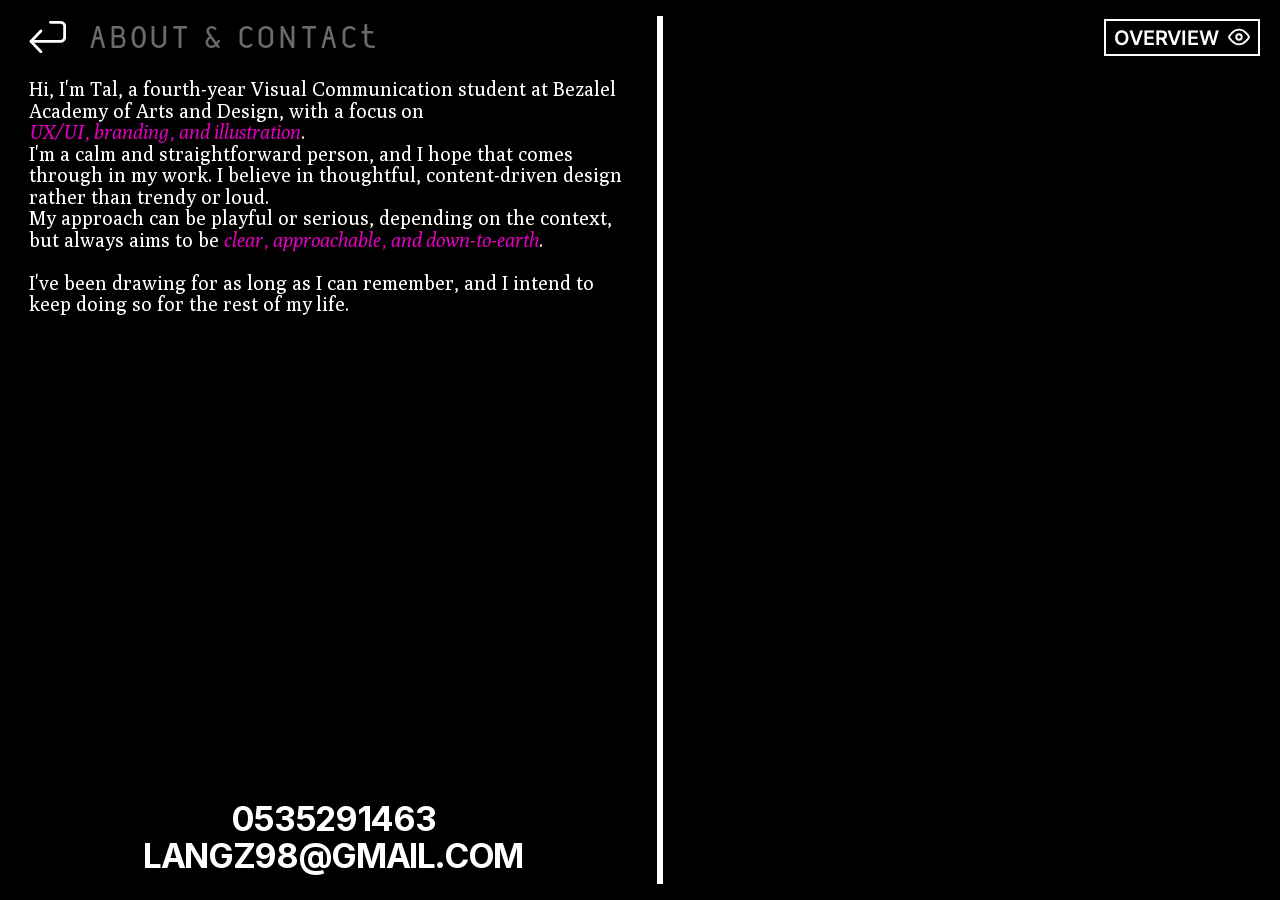
==== commit 3783e981: "Add VIEW case study and ILLUSTRATION & OTHER pages, reorganize HED ARTZI as a case study - VIEW: fiv" ====
--- a/about.html
+++ b/about.html
@@ -6,7 +6,7 @@
   <!-- בטלפון: הטלפון והמייל לא הופכים לקישורים לבד -->
   <meta name="format-detection" content="telephone=no, email=no">
   <title>ABOUT &amp; CONTACT – טל המלך</title>
-  <link rel="stylesheet" href="styles.css?v=134">
+  <link rel="stylesheet" href="styles.css?v=149">
 </head>
 <body class="theme-about">
 
@@ -106,6 +106,9 @@
 
   </main>
 
+  <!-- בלי מילה בודדת בשורה האחרונה של פסקה -->
+  <script src="no-orphans.js?v=1"></script>
+
   <!-- OVERVIEW: פתיחה וסגירה, ומעבר לעמוד של פרויקט -->
   <script src="about.js?v=3"></script>
 
--- a/styles.css
+++ b/styles.css
@@ -18,6 +18,7 @@
   --color-hed-artzi-background: #131313; /* אפור כהה מאוד: הרקע בעמוד החדש של HED ARTZI */
   --color-darom: #ffd555;          /* צהוב: הצבע של עמוד DAROM FILM FESTIVAL (במקום הירוק) */
   --color-about: #e100bf;          /* ורוד: הצבע של עמוד About & Contact */
+  --color-view: #9bb0ff;           /* תכלת: הצבע של עמוד VIEW */
   --color-football: #0ae60d;       /* הירוק של WIKIPEDIA>FOOTBALL (גם כשבעמוד יש צבע אחר) */
 
   /* יחידת מידה של עמוד הבית: פיקסל אחד בפריים (1440×1024) מוקטן לגודל המסך */
@@ -37,6 +38,16 @@
   --font-size-tag: calc(25.12 * var(--u));     /* התווית בתוך הכפסולה (UX/UI, BRAND) */
   --font-size-big: clamp(1.6rem, 6.1vw, 5.5rem); /* כותרות עמוד התהליך: 88px במחשב */
   --font-size-letter: clamp(5rem, 12.8vw, 11.5rem); /* האותיות A, B, C (185px בפיגמה) */
+
+  /*
+    הגודל המקסימלי של הטקסטים בעמודי הפרויקטים (במחשב).
+    במסך קטן מ-1440 הטקסט קטן יחד עם המסך, ובמסך גדול יותר הוא נעצר בגודל הזה,
+    ותיבת הטקסט פשוט מכניסה יותר מילים בשורה (כמו הכיתובים של התמונות, שתמיד 18).
+  */
+  --max-project-text: 25px;       /* הטקסט על הפרויקט */
+  --max-project-text-small: 22px; /* הטקסט בעמודים DAROM ו-About */
+  --max-headline: 38px;           /* הכותרת הגדולה, והטלפון והמייל ב-About */
+  --max-credit: 16px;             /* "Developed within..." הקטן והאפור */
 
   /* ריווחים */
   --space-name-left: calc(23 * var(--u));  /* בין TAL ל-∅ (נקבע לפי מדידה, כדי ששני הרווחים ייראו שווים) */
@@ -83,6 +94,11 @@
 }
 
 @font-face {
+  font-family: "TheBasics Bold";
+  src: url("fonts/thebasics-bold.otf") format("opentype");
+}
+
+@font-face {
   font-family: "TheBasics Black";
   src: url("fonts/thebasics-black.otf") format("opentype");
 }
@@ -259,7 +275,7 @@
   /* הפרופורציות (רוחב / גובה) של כל תמונה, כמו בפיגמה */
   --ratio-about: 518 / 576;
   --ratio-view: 627 / 458;
-  --ratio-chick-check: 849 / 458;
+  --ratio-other: 454 / 471;
   --ratio-hed-artzi: 310 / 458;
   --ratio-wikipedia-football: 1;
   --ratio-darom: 321 / 458;
@@ -329,7 +345,7 @@
 
 .preview-window[data-showing="about"] img[data-project="about"],
 .preview-window[data-showing="view"] img[data-project="view"],
-.preview-window[data-showing="chick-check"] img[data-project="chick-check"],
+.preview-window[data-showing="other"] img[data-project="other"],
 .preview-window[data-showing="hed-artzi"] img[data-project="hed-artzi"],
 .preview-window[data-showing="wikipedia-football"] img[data-project="wikipedia-football"],
 .preview-window[data-showing="darom"] img[data-project="darom"] {
@@ -339,7 +355,7 @@
 /* הרוחב של החלון: לפי התמונה המוצגת */
 .preview-window[data-showing="about"]              { --ratio: var(--ratio-about); }
 .preview-window[data-showing="view"]               { --ratio: var(--ratio-view); }
-.preview-window[data-showing="chick-check"]        { --ratio: var(--ratio-chick-check); }
+.preview-window[data-showing="other"]              { --ratio: var(--ratio-other); }
 .preview-window[data-showing="hed-artzi"]          { --ratio: var(--ratio-hed-artzi); }
 .preview-window[data-showing="wikipedia-football"] { --ratio: var(--ratio-wikipedia-football); }
 .preview-window[data-showing="darom"]              { --ratio: var(--ratio-darom); }
@@ -347,7 +363,7 @@
 /* הרוחב של כל תמונה: לפי הפרופורציות שלה עצמה */
 .preview-window img[data-project="about"]              { --ratio: var(--ratio-about); }
 .preview-window img[data-project="view"]               { --ratio: var(--ratio-view); }
-.preview-window img[data-project="chick-check"]        { --ratio: var(--ratio-chick-check); }
+.preview-window img[data-project="other"]              { --ratio: var(--ratio-other); }
 .preview-window img[data-project="hed-artzi"]          { --ratio: var(--ratio-hed-artzi); }
 .preview-window img[data-project="wikipedia-football"] { --ratio: var(--ratio-wikipedia-football); }
 .preview-window img[data-project="darom"]              { --ratio: var(--ratio-darom); }
@@ -432,8 +448,9 @@
 
 /* 1. העיגול מתרחב לכפסולה */
 .project:is(:hover, :focus-within, .is-auto) .project__tag {
-  width: calc(112.05 * var(--u));
-  border-radius: 33% / 50%; /* צורת הכפסולה מפיגמה */
+  /* הרוחב של הכפסולה: 112 (כמו בפיגמה). לתווית ארוכה יותר: --tag-width על הפרויקט ב-HTML */
+  width: calc(var(--tag-width, 112.05) * var(--u));
+  border-radius: calc(36.98 * var(--u)) / 50%; /* צורת הכפסולה מפיגמה (העיגול בקצוות, גם בכפסולה ארוכה) */
 }
 
 /* 2. ואחרי שהתרחב, התווית מופיעה */
@@ -996,7 +1013,7 @@
 
 .project-headline {
   font-family: var(--font-project-headline);
-  font-size: calc(38 * var(--u));
+  font-size: min(38 * var(--u), var(--max-headline));
   font-weight: bold;
   line-height: 1.1;
   letter-spacing: -0.04em;
@@ -1007,7 +1024,7 @@
 
 .project-text {
   font-family: var(--font-project-text);
-  font-size: calc(28 * var(--u));
+  font-size: min(25 * var(--u), var(--max-project-text)); /* בפיגמה 28, הוקטן ב-3 */
   font-style: italic; /* בפיגמה: נטוי, חוץ מהפסקה הראשונה ותחילת השנייה */
   line-height: 1.1;
   text-wrap: pretty;
@@ -1075,7 +1092,11 @@
   font-weight: 600; /* SemiBold */
   letter-spacing: -0.01em; /* -1% */
   cursor: pointer;
-  transition: border-radius 0.3s var(--ease-next); /* הפינות משתנות באנימציה, כמו ב-OVERVIEW */
+  /* הפינות, הצבע של הקו והצבע של הטקסט משתנים באנימציה (גם כשעוברים מלשונית ללשונית) */
+  transition:
+    border-radius 0.3s var(--ease-next),
+    border-color 0.4s var(--ease-next),
+    color 0.4s var(--ease-next);
 }
 
 /* hover: הפינות כמעט ישרות */
@@ -2050,7 +2071,7 @@
    משמאל הטקסט (25) ופרטי הקשר בתחתית, ומימין רק הכפתור OVERVIEW.
    ========================================= */
 :where(.about-page) .project-text {
-  font-size: calc(25 * var(--u));
+  font-size: min(22 * var(--u), var(--max-project-text-small)); /* בפיגמה 25, הוקטן ב-3 */
   font-style: normal;
 }
 
@@ -2067,7 +2088,7 @@
 .about-contact {
   margin-top: auto;
   font-family: var(--font-project-headline);
-  font-size: calc(38 * var(--u));
+  font-size: min(38 * var(--u), var(--max-headline));
   font-weight: bold;
   line-height: 1.1;
   letter-spacing: -0.04em;
@@ -2087,11 +2108,23 @@
     border-radius 0.3s var(--ease-next);
 }
 
-/* בטלפון: אין OVERVIEW */
+/* בטלפון: אין OVERVIEW, והטלפון והמייל בתחתית המסך (לא צמודים לטקסט) */
 @media (max-width: 900px), (orientation: portrait) {
   .about-overview,
   .about-works {
     display: none;
+  }
+
+  .about-page {
+    min-height: 100svh; /* העמוד לפחות בגובה המסך */
+  }
+
+  /* העמודה ממלאת את כל הגובה, כך שהטלפון והמייל (margin-top: auto) נדחפים למטה */
+  .about-page .project-info,
+  .about-info {
+    flex: 1;
+    display: flex;
+    flex-direction: column;
   }
 }
 
@@ -2238,7 +2271,7 @@
 
 /* הטקסט: 25 (ולא 28), וכולו ישר. רק המילים המודגשות נטויות */
 :where(.theme-darom) .project-text {
-  font-size: calc(25 * var(--u));
+  font-size: min(22 * var(--u), var(--max-project-text-small)); /* בפיגמה 25, הוקטן ב-3 */
   font-style: normal;
 }
 
@@ -3002,6 +3035,12 @@
   --cursor-green: var(--color-about);
 }
 
+/* עמוד VIEW: תכלת במקום הירוק, גם בעכבר */
+.theme-view {
+  --color-project-accent: var(--color-view);
+  --cursor-green: var(--color-view);
+}
+
 /* עמוד DAROM FILM FESTIVAL: צהוב במקום הירוק, גם בעכבר */
 .theme-darom {
   --color-project-accent: var(--color-darom);
@@ -3056,6 +3095,11 @@
   --bar-u: min(1px, 100vw / 1378); /* הבר העליון בגודל של הפיגמה, כמו בעמוד פרויקט */
   --overview-media-height: calc(100svh - 177 * var(--u)); /* הגובה של כל חומר בשורה של OVERVIEW (כמו בעמוד פרויקט) */
   --full-view-hint: calc(24 * var(--u)); /* כמה הקו זז ימינה ב-hover על FULL VIEW */
+  /*
+    הגובה המקסימלי של כל תמונה וסרטון: מה שנשאר במסך מתחת לשורה העליונה ולכיתוב (96 + 15 + 10, ועוד שורת כיתוב).
+    כך כל חומר תמיד נכנס כולו במסך, ובמסך נמוך הוא פשוט קטן יותר.
+  */
+  --media-height: calc(100svh - 121 * var(--u) - 20px);
   position: relative;
   height: 100vh;
   height: 100svh;
@@ -3115,7 +3159,7 @@
   bottom: calc(10 * var(--u));
   left: calc(33 * var(--u));
   display: none;
-  gap: calc(3 * var(--u));
+  gap: calc(42 * var(--u)); /* בין העמודות */
   counter-reset: work-number; /* המספור (1 >, 2 >, 3 >) רץ על שתי העמודות */
 }
 
@@ -3123,8 +3167,9 @@
   display: flex;
 }
 
+/* במחשב: 42 בין העמודות, כדי שהטקסט והחומרים לא יהיו קרובים מדי (כמו בפיגמה של VIEW) */
 .event-column {
-  width: calc(674 * var(--u)); /* 670 ועוד 2 מכל צד */
+  width: calc(650 * var(--u)); /* 646 ועוד 2 מכל צד */
   overflow-x: clip;
   overflow-y: auto;
   display: flex;
@@ -3138,38 +3183,33 @@
 }
 
 
-/*
-  THE EVENT: הלוגו שמגיב לקול למעלה, לכל הרוחב (1369×468, כמו בפיגמה), עם הרקע של העמוד.
-  מתחתיו שתי העמודות, והכל נגלל יחד (העמודות עצמן לא נגללות לבד).
-*/
-.event-columns--stacked {
-  flex-wrap: wrap;
-  align-content: flex-start;
-  row-gap: calc(36 * var(--u));
-  padding-top: calc(10 * var(--u));
-  overflow-x: clip;
-  overflow-y: auto;
-}
-
-.event-columns--stacked .event-column {
-  overflow: visible;
-}
-
+/* INDUSTRIAL PEACE: הלוגו שמגיב לקול, למעלה בעמודה הימנית ולכל הרוחב שלה (660×226 בפיגמה), עם הרקע של העמוד */
 .event-page .hed-voice {
   --voice-background: var(--color-hed-artzi-background);
-  width: calc(1369 * var(--u));
+  flex: none;
+  width: 100%;
   aspect-ratio: 1369 / 468;
 }
 
-/* הכפתור של המיקרופון: באמצע, מתחת ללוגו */
+/*
+  הכפתור של המיקרופון: באמצע, מתחת לאזור של הלוגו (16 מתחתיו), ולא בתוכו,
+  כדי שלא יהיה צמוד ללוגו. מתחת לאזור נשמר מקום לכפתור (16 + 24).
+*/
+.event-page .hed-voice {
+  overflow: visible;
+  margin-bottom: 40px;
+}
+
 .event-page .hed-voice__mic {
+  top: calc(100% + 16px);
+  bottom: auto;
   right: auto;
   left: 50%;
   transform: translateX(-50%);
 }
 
-/* תמונות חתוכות וקולאז': ברוחב העמודה (670) */
-.event-page :is(.work-crop, .work-collage) {
+/* קולאז' התקליטים: ברוחב העמודה (תמונות חתוכות: ברוחב העמודה, אבל לא גבוהות מהמסך, ב-.work-crop) */
+.event-page .work-collage {
   width: 100%;
 }
 
@@ -3180,7 +3220,7 @@
 
 .event-about__text {
   font-family: var(--font-project-text);
-  font-size: calc(28 * var(--u));
+  font-size: min(25 * var(--u), var(--max-project-text)); /* בפיגמה 28, הוקטן ב-3 */
   line-height: 1.1;
   text-wrap: pretty;
 }
@@ -3196,7 +3236,7 @@
 /* "In collaboration with": קטן ואפור, כמו בפיגמה (16) */
 .event-about__credit {
   font-family: var(--font-caption);
-  font-size: calc(16 * var(--u));
+  font-size: min(16 * var(--u), var(--max-credit));
   color: var(--color-muted);
 }
 
@@ -3212,18 +3252,18 @@
 }
 
 .event-media--poster {
-  width: calc(495 * var(--u));
+  width: min(495 * var(--u), var(--media-height) * 495 / 880); /* 495 כמו בפיגמה, אבל לא גבוה מהמסך */
   aspect-ratio: 495 / 880;
 }
 
 .event-media--screen {
-  width: calc(661 * var(--u));
+  width: min(100%, var(--media-height) * 661 / 365); /* ברוחב העמודה, אבל לא גבוה מהמסך */
   aspect-ratio: 661 / 365;
   object-position: 50% 0%; /* החיתוך מלמטה: בתחתית הסרטון יש פס לבן מהקלטת המסך, והוא נחתך */
 }
 
 .event-media--concert {
-  width: calc(661 * var(--u));
+  width: min(100%, var(--media-height) * 661 / 451); /* ברוחב העמודה, אבל לא גבוה מהמסך */
   aspect-ratio: 661 / 451;
   object-position: 50% 24%; /* רואים את הבמה */
 }
@@ -3388,6 +3428,13 @@
   display: flex;
 }
 
+/* במעבר הפשוט (data-tab-motion="slide"): התוכן נחתך בקו שמימין, כדי שלא יעבור מעליו */
+.is-sliding .event-panels {
+  position: absolute;
+  inset: 0 calc(100% - 1399 * var(--u)) 0 0;
+  overflow: hidden;
+}
+
 @media (prefers-reduced-motion: reduce) {
   .event-line,
   .is-overview .event-panels {
@@ -3405,6 +3452,7 @@
   .event-page {
     --u: calc(100vw / 700);
     --bar-u: min(var(--u), 1px);
+    --media-height: calc(100svh - 32px); /* בטלפון: כל חומר לכל היותר בגובה המסך (כמו בעמוד פרויקט) */
     --mobile-bar-height: 62px;
     height: auto;
     overflow: visible;
@@ -3541,3 +3589,258 @@
     margin-top: 0; /* הרווח (24) כבר בין החלקים של העמוד */
   }
 }
+
+
+/* =========================================
+   עמוד VIEW (view.html): case study, הפריימים Desktop - 86 עד 90 בפיגמה.
+   בנוי כמו העמוד של הד ארצי (event-page), עם אותם גדלים של טקסט וכיתובים.
+   כאן רק מה שמיוחד לעמוד הזה. (הרקע #131313, כמו בהד ארצי)
+   ========================================= */
+
+/* רשימה עם נקודות בצבע של הפרויקט (ב-STATES) */
+.event-about__list {
+  margin: 0;
+  padding-left: 1.5em;
+}
+
+.event-about__list li::marker {
+  color: var(--color-project-accent);
+}
+
+.event-about__text p + .event-about__list {
+  margin-top: 0; /* הרשימה ממשיכה את המשפט שלפניה */
+}
+
+.event-about__list + p {
+  margin-top: 1.1em;
+}
+
+/* כותרת מודגשת בתוך כיתוב (ב-RESEARCH: "EEG Readings") */
+.work-caption strong {
+  font-family: "TheBasics Bold", var(--font-caption);
+  font-weight: normal;
+}
+
+/* תמונה או סרטון: ברוחב העמודה, בפרופורציות מהפיגמה (--ratio), אבל לא גבוה מהמסך */
+.view-media {
+  display: block;
+  width: min(100%, var(--media-height) * var(--ratio));
+  aspect-ratio: var(--ratio);
+  object-fit: cover;
+}
+
+/* הסכמות שמתחת לטקסט (טלפון + מסך, שלושת המצבים): בגודל שלהן בפיגמה (--width) */
+.view-diagram {
+  display: block;
+  flex: none;
+  width: calc(var(--width) * var(--u));
+  max-width: 100%;
+  margin-block: calc(10 * var(--u));
+}
+
+/* שלושה מסכים של האפליקציה בשורה אחת (192 כל אחד, 29 ביניהם) */
+.view-phones {
+  display: flex;
+  gap: calc(29 * var(--u));
+}
+
+.view-phones .work-item {
+  width: calc(192 * var(--u));
+}
+
+/* הכיתובים מעל הטלפונים ממלאים את המקום, כדי שכל הטלפונים יתחילו באותו גובה */
+.view-phones .work-caption {
+  flex: 1;
+}
+
+@media (max-width: 900px), (orientation: portrait) {
+  .view-diagram {
+    width: 100%;
+  }
+
+  .view-phones {
+    gap: 12px;
+  }
+
+  .view-phones .work-item {
+    flex: 1;
+    width: auto;
+  }
+}
+
+
+/* =========================================
+   עמוד ILLUSTRATION & OTHER (other.html): הפריים Desktop - 91 בפיגמה.
+   עמודה אחת באמצע, ומעל כל עבודה כיתוב קצר. העמוד כולו נגלל.
+   המידות ב-u (פיקסל בפיגמה, לפי רוחב המסך). --width של כל עבודה: הרוחב שלה בפיגמה.
+   ========================================= */
+.gallery-page {
+  --u: calc(100vw / 1440);
+  --bar-u: min(1px, 100vw / 1378); /* הבר העליון בגודל של הפיגמה, כמו בעמודי הפרויקטים */
+  /* הגובה המקסימלי של כל עבודה: המסך, פחות מקום לכיתוב ולרווחים. כך כל עבודה נכנסת כולה במסך */
+  --media-height: calc(100svh - 130px);
+  min-height: 100svh;
+  padding: calc(21 * var(--u)) calc(26 * var(--u)) calc(80 * var(--u)) calc(33 * var(--u));
+  background-color: var(--color-background);
+}
+
+/* השורה העליונה: החזרה משמאל, והחץ לפרויקט הבא מימין */
+.gallery-header {
+  display: flex;
+  align-items: center;
+  justify-content: space-between;
+  height: calc(40 * var(--bar-u));
+}
+
+/* החץ לפרויקט הבא: קצר (49, כמו בפיגמה). ב-hover בצבע של האתר */
+.gallery-next {
+  width: calc(49 * var(--bar-u));
+  height: calc(30 * var(--bar-u));
+  background-color: var(--color-text);
+  -webkit-mask: url("images/arrow-next.svg") right center / 100% 100% no-repeat;
+  mask: url("images/arrow-next.svg") right center / 100% 100% no-repeat;
+  transition: background-color var(--duration-next) var(--ease-next);
+}
+
+.gallery-next:hover {
+  background-color: var(--color-project-accent);
+}
+
+/* כל העבודות, אחת מתחת לשנייה, באמצע. 112 מלמעלה, 24 ביניהן */
+.gallery-list {
+  display: flex;
+  flex-direction: column;
+  align-items: center;
+  gap: calc(24 * var(--u));
+  margin-top: calc(51 * var(--u));
+  counter-reset: work-number; /* המספור (1 >, 2 >...) */
+}
+
+/* עבודה אחת: הכיתוב, ו-12 מתחתיו התמונות */
+.gallery-item {
+  display: flex;
+  flex-direction: column;
+  gap: calc(12 * var(--u));
+  /* הרוחב מהפיגמה, אבל לא יותר ממה שנכנס בגובה המסך (--fit, לכל עבודה לפי הפרופורציות שלה) */
+  width: min(var(--width) * var(--u), var(--fit, 100%));
+  max-width: 100%;
+}
+
+.gallery-item .work-caption {
+  max-width: calc(var(--caption-width, 2000) * var(--u));
+}
+
+/* התמונות (חוץ מהגלריות הקטנות): ברוחב שלהן, בפרופורציות מהפיגמה (--ratio) */
+.gallery-item > img,
+.gallery-row > img {
+  display: block;
+  width: 100%;
+  aspect-ratio: var(--ratio);
+  object-fit: cover;
+}
+
+/* תמונות בשורה (הקלפים, שלוש הכריכות): כולן באותו רוחב */
+.gallery-row {
+  display: flex;
+  gap: calc(var(--gap) * var(--u));
+}
+
+.gallery-row img {
+  flex: 1 1 0;
+  min-width: 0;
+}
+
+/*
+  הגלריות הקטנות בעמוד הזה (המדריכים והקטלוג): ברוחב של העבודה.
+  gallery-item--fit: המסגרת בפרופורציות של התמונה שמוצגת עכשיו (--ratio, mini-gallery.js מעדכן אותו).
+  הרוחב: עד 915, ולא יותר ממה שנכנס בגובה המסך (פחות השורה של התמונות הקטנות, 99).
+  הכיתוב שמעל באותו רוחב, אז הוא מתארך או מתקצר יחד עם התמונה.
+*/
+.gallery-item .mini-gallery {
+  width: 100%;
+}
+
+/*
+  התמונות הקטנות בעמודה צרה מימין לתמונה הגדולה (94, ו-11 רווח, כמו בגלריית הפוסטרים של DAROM),
+  כדי שהתמונה הגדולה תהיה בכל הגובה של המסך.
+  הרוחב של העבודה: התמונה הגדולה (עד 915, ולא יותר ממה שנכנס בגובה המסך) ועוד העמודה.
+*/
+.gallery-item--fit {
+  --thumbs-column: calc(105 * var(--u)); /* 94 העמודה ועוד 11 רווח */
+  width: calc(min(var(--width) * var(--u), var(--media-height) * var(--ratio)) + var(--thumbs-column));
+}
+
+.gallery-item--fit .mini-gallery {
+  --ratio: inherit; /* הפרופורציות מהעבודה (ולא הברירת מחדל של הגלריה) */
+  display: grid;
+  grid-template-columns: 1fr calc(94 * var(--u));
+  column-gap: calc(11 * var(--u));
+}
+
+.gallery-item--fit .mini-gallery__thumbs {
+  flex-direction: column;
+  gap: calc(6 * var(--u));
+  height: 0;         /* לא קובעת את הגובה: */
+  min-height: 100%;  /* היא בגובה של התמונה הגדולה, ונגללת בתוכה */
+  overflow-x: hidden;
+  overflow-y: auto;
+}
+
+.gallery-item--fit .mini-gallery__thumb {
+  width: 100%;
+  height: auto;
+  aspect-ratio: 55 / 74;
+}
+
+.mini-gallery--fit .mini-gallery__main img {
+  object-fit: contain;
+}
+
+/* בטלפון: 8 מהצדדים, וכל העבודות לכל הרוחב */
+@media (max-width: 900px), (orientation: portrait) {
+  .gallery-page {
+    --bar-u: min(calc((100vw - 16px) / 674), 1px);
+    padding: 16px 8px 40px;
+  }
+
+  .gallery-list {
+    gap: 24px;
+    margin-top: 24px;
+  }
+
+  .gallery-item {
+    width: 100%;
+    gap: 12px;
+  }
+
+  .gallery-item .work-caption {
+    max-width: none;
+  }
+
+  /* החץ לפרויקט הבא: בטלפון הוא בסוף העמוד (mobile-next) */
+  .gallery-next {
+    display: none;
+  }
+
+  /* הגלריות: בטלפון התמונות הקטנות בשורה מתחת לתמונה הגדולה (כמו בעמודי הפרויקטים) */
+  .gallery-item--fit .mini-gallery {
+    display: flex;
+    flex-direction: column;
+    gap: 12px;
+  }
+
+  .gallery-item--fit .mini-gallery__thumbs {
+    flex-direction: row;
+    gap: 8px;
+    height: auto;
+    min-height: 0;
+    overflow-x: auto;
+    overflow-y: hidden;
+  }
+
+  .gallery-item--fit .mini-gallery__thumb {
+    width: 55px;
+    height: 74px;
+    aspect-ratio: auto;
+  }
+}
